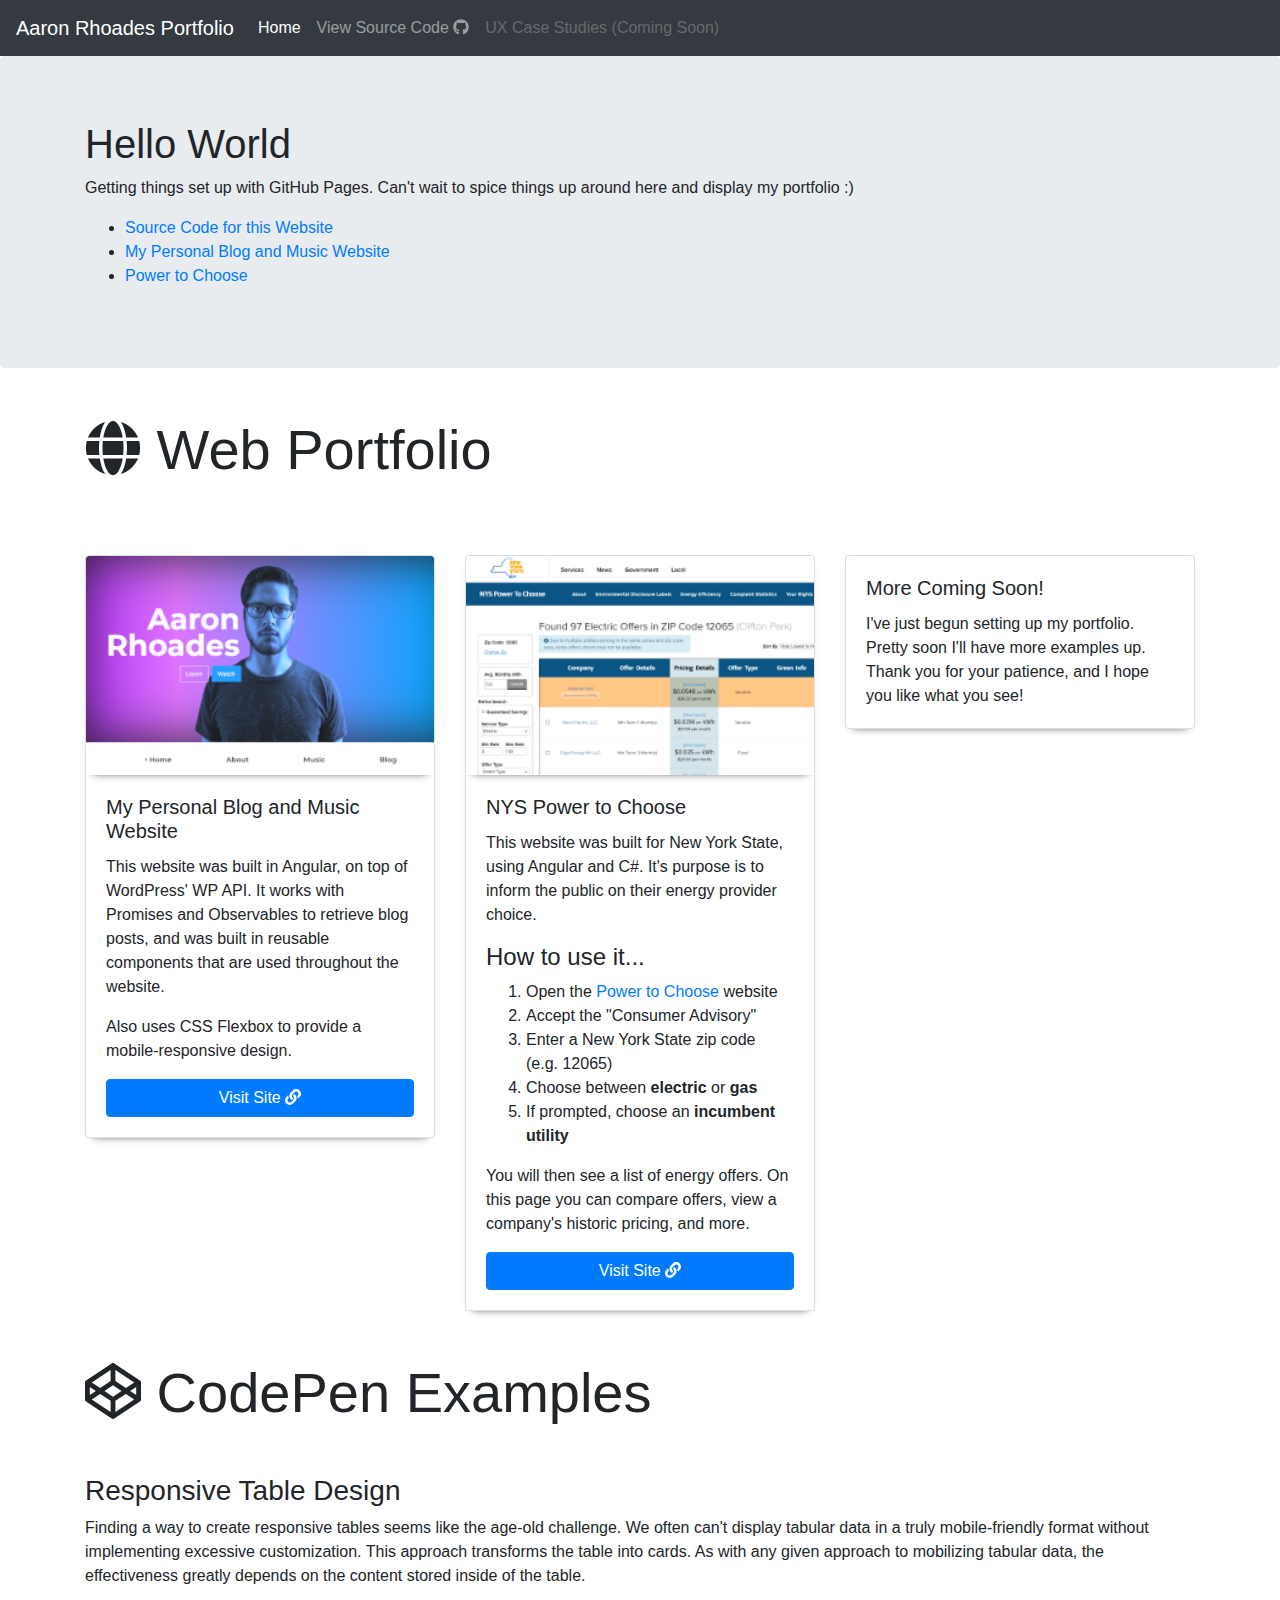
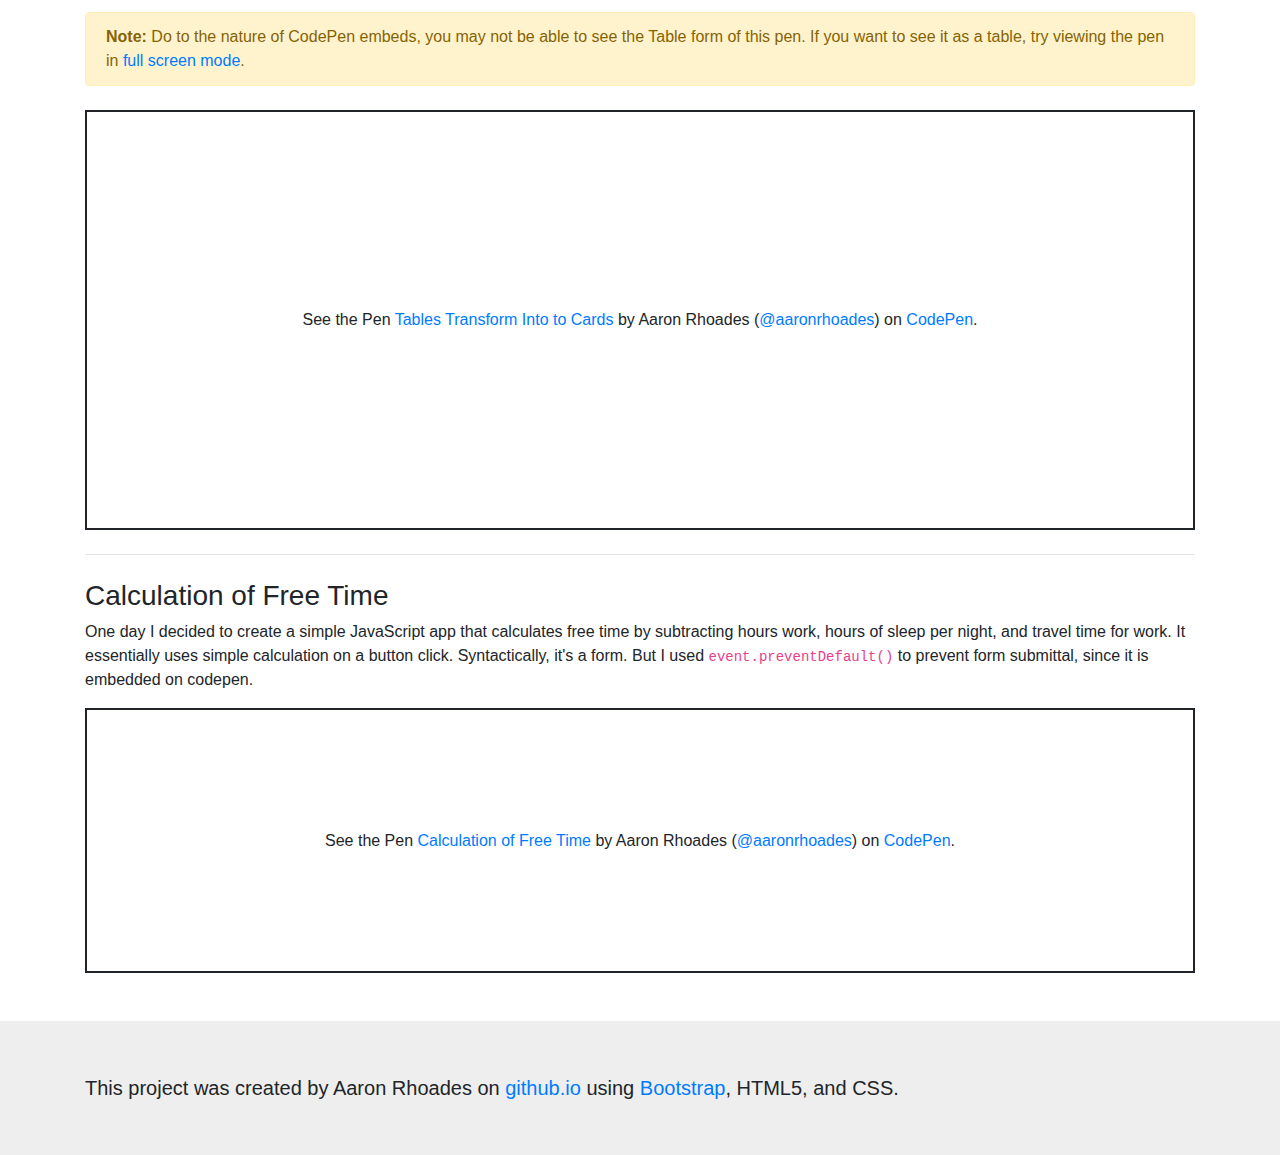
==== index.html @ 142b7dfa "fixed <section> closing tag, added mt-4 and box-shadow to cards for mobile layout clarity between se" ====
<!DOCTYPE html>
<html>
<head>
  <!--The responsive viewport metatag-->
  <meta name="viewport" content="width=device-width, initial-scale=1.0">
  <!--start bootstrap-->
  <link href="https://stackpath.bootstrapcdn.com/bootstrap/4.3.1/css/bootstrap.min.css" rel="stylesheet" integrity="sha384-ggOyR0iXCbMQv3Xipma34MD+dH/1fQ784/j6cY/iJTQUOhcWr7x9JvoRxT2MZw1T" crossorigin="anonymous">
  <script src="https://code.jquery.com/jquery-3.3.1.slim.min.js" integrity="sha384-q8i/X+965DzO0rT7abK41JStQIAqVgRVzpbzo5smXKp4YfRvH+8abtTE1Pi6jizo" crossorigin="anonymous"></script>
  <script src="https://cdnjs.cloudflare.com/ajax/libs/popper.js/1.14.7/umd/popper.min.js" integrity="sha384-UO2eT0CpHqdSJQ6hJty5KVphtPhzWj9WO1clHTMGa3JDZwrnQq4sF86dIHNDz0W1" crossorigin="anonymous"></script>
  <script src="https://stackpath.bootstrapcdn.com/bootstrap/4.3.1/js/bootstrap.min.js" integrity="sha384-JjSmVgyd0p3pXB1rRibZUAYoIIy6OrQ6VrjIEaFf/nJGzIxFDsf4x0xIM+B07jRM" crossorigin="anonymous"></script>
  <!--end bootstrap-->
  <link rel="stylesheet" href="./styles.css">
  <link href="./assets/fontawesome-5.10.1/css/all.css" rel="stylesheet"> <!--load all styles -->
  <script defer src="./assets/fontawesome-5.10.1/js/all.js"></script> <!--load all styles -->

  <!-- Global site tag (gtag.js) - Google Analytics -->
  <script async src="https://www.googletagmanager.com/gtag/js?id=UA-39406508-4"></script>
  <script>
    window.dataLayer = window.dataLayer || [];
    function gtag(){dataLayer.push(arguments);}
    gtag('js', new Date());

    gtag('config', 'UA-39406508-4');
  </script>
</head>
<body>
  <nav class="navbar navbar-expand-lg navbar-dark bg-dark">
    <a class="navbar-brand" href="#">Aaron Rhoades Portfolio</a>
    <button class="navbar-toggler" type="button" data-toggle="collapse" data-target="#navbarNav" aria-controls="navbarNav" aria-expanded="false" aria-label="Toggle navigation">
      <span class="navbar-toggler-icon"></span>
    </button>
    <div class="collapse navbar-collapse" id="navbarNav">
      <ul class="navbar-nav">
        <li class="nav-item active">
          <a class="nav-link" href="#">Home <span class="sr-only">(current)</span></a>
        </li>
        <li class="nav-item">
          <a class="nav-link" href="https://github.com/aaronrhoades/aaronrhoades.github.io">View Source Code <i class="fab fa-github"></i></a>
        </li>
        <li class="nav-item">
          <a class="nav-link disabled" href="#">UX Case Studies (Coming Soon)</a>
        </li>
      </ul>
    </div>
  </nav>
  <div class="jumbotron">
    <div class="container">
    <h1>Hello World</h1>
    <p>Getting things set up with GitHub Pages. Can't wait to spice things up around here and display my portfolio :)</p>
    <ul>
      <li><a href="https://github.com/aaronrhoades/aaronrhoades.github.io">Source Code for this Website</a></li>
      <li><a href="https://www.aaronrhoades.com/">My Personal Blog and Music Website</a></li>
      <li><a href="http://documents.dps.ny.gov/PTC/home">Power to Choose</a></li>
    </ul>
    </div>
  </div>
  <section class="container web-portfolio">
    <h2 class="display-4 my-5"><i class="fas fa-globe"></i> Web Portfolio</h2>
  <div class="row">
    <div class="col-md">
      <div class="card mt-4">
      <img class="card-img-top" src="./img/aaronrhoades.com.png" alt="aaronrhoades.com">
      <div class="card-body">
        <h5 class="card-title">My Personal Blog and Music Website</h5>
        <p class="card-text">This website was built in Angular, on top of WordPress' WP API. It works with Promises and Observables to retrieve blog posts, and was built in reusable components that are used throughout the website.</p>
        <p>Also uses CSS Flexbox to provide a mobile-responsive design.</p>
        <a href="https://www.aaronrhoades.com/" class="btn btn-primary d-block">Visit Site <i class="fas fa-link"></i></a>
      </div>
      </div>
    </div>
    <div class="col-md">
      <div class="card mt-4">
      <img class="card-img-top" src="./img/powertochoose.png" alt="Card image cap">
      <div class="card-body">
        <h5 class="card-title">NYS Power to Choose</h5>
        <p class="card-text">This website was built for New York State, using Angular and C#. It's purpose is to inform the public on their energy provider choice.</p>
        <h4>How to use it...</h4>
        <ol>
          <li>Open the <a href="http://documents.dps.ny.gov/PTC/home">Power to Choose</a> website</li>
          <li>Accept the "Consumer Advisory"</li>
          <li>Enter a New York State zip code (e.g.&nbsp;12065)</li>
          <li>Choose between <b>electric</b> or <b>gas</b></li>
          <li>If prompted, choose an <b>incumbent utility</b></li>
        </ol>
        <p>You will then see a list of energy offers. On this page you can compare offers, view a company's historic pricing, and more.</p>
        <a href="http://documents.dps.ny.gov/PTC/home" class="btn btn-primary d-block">Visit Site <i class="fas fa-link"></i></a>
      </div>
      </div>
    </div>
    <div class="col-md">
      <div class="card mt-4">
      <!-- <img class="card-img-top" src="..." alt="Card image cap"> -->
      <div class="card-body">
        <h5 class="card-title">More Coming Soon!</h5>
        <p class="card-text">I've just begun setting up my portfolio. Pretty soon I'll have more examples up. Thank you for your patience, and I hope you like what you see!</p>
        <!-- <a href="#" class="btn btn-primary">Go somewhere</a> -->
      </div>
      </div>
    </div>
  </div>
  </section>
  <div class="container codepen-portfolio">
    <h2 class="display-4 my-5"><i class="fab fa-codepen"></i> CodePen Examples</h2>

    <h3>Responsive Table Design</h3>
    <p>Finding a way to create responsive tables seems like the age-old challenge. We often can't display tabular data in a truly mobile-friendly format without implementing excessive customization. This approach transforms the table into cards. As with any given approach to mobilizing tabular data, the effectiveness greatly depends on the content stored inside of the table.</p>
    <div class="alert alert-warning my-4">
      <b>Note:</b> Do to the nature of CodePen embeds, you may not be able to see the Table form of this pen. If you want to see it as a table, try viewing the pen in <a href="https://codepen.io/aaronrhoades/full/bLBRQX">full screen mode</a>.
    </div>
    <!--Responsive Tables-->
    <p class="codepen" data-height="420" data-theme-id="0" data-default-tab="css,result" data-user="aaronrhoades" data-slug-hash="bLBRQX" style="height: 420px; box-sizing: border-box; display: flex; align-items: center; justify-content: center; border: 2px solid; margin: 1em 0; padding: 1em;" data-pen-title="Tables Transform Into to Cards">
    <span>See the Pen <a href="https://codepen.io/aaronrhoades/pen/bLBRQX/">
    Tables Transform Into to Cards</a> by Aaron Rhoades (<a href="https://codepen.io/aaronrhoades">@aaronrhoades</a>)
    on <a href="https://codepen.io">CodePen</a>.</span>
    </p>
    <script async src="https://static.codepen.io/assets/embed/ei.js"></script>
    <hr class="my-4">
    <h3>Calculation of Free Time</h3>
    <p>One day I decided to create a simple JavaScript app that calculates free time by subtracting hours work, hours of sleep per night, and travel time for work. It essentially uses simple calculation on a button click. Syntactically, it's a form. But I used <code>event.preventDefault()</code> to prevent form submittal, since it is embedded on codepen. </p>
    <p class="codepen" data-height="420" data-theme-id="0" data-default-tab="html,result" data-user="aaronrhoades" data-slug-hash="QXPOmm" style="height: 265px; box-sizing: border-box; display: flex; align-items: center; justify-content: center; border: 2px solid; margin: 1em 0; padding: 1em;" data-pen-title="Calculation of Free Time">
      <span>See the Pen <a href="https://codepen.io/aaronrhoades/pen/QXPOmm/">
      Calculation of Free Time</a> by Aaron Rhoades (<a href="https://codepen.io/aaronrhoades">@aaronrhoades</a>)
      on <a href="https://codepen.io">CodePen</a>.</span>
    </p>
<script async src="https://static.codepen.io/assets/embed/ei.js"></script>
  </div>
  <footer class="py-5 mt-5 site-footer">
    <div class="container">
      <p class="lead my-1">This project was created by Aaron Rhoades on <a href="https://pages.github.com/">github.io</a> using <a href="https://getbootstrap.com/">Bootstrap</a>, HTML5, and CSS.</p>
    </div>
  </footer>
</body>
</html>
---- styles.css ----
/*start bootstrap adjustments*/
.card-img-top {
    box-shadow: 0 4px 9px -7px #000;
}
.card {
  overflow: hidden;
}
/*end bootstrap adjustments*/
.container.web-portfolio .card {
  box-shadow: 0 5px 9px -8px #000;
}

.site-footer {
  background-color: #eee;
}
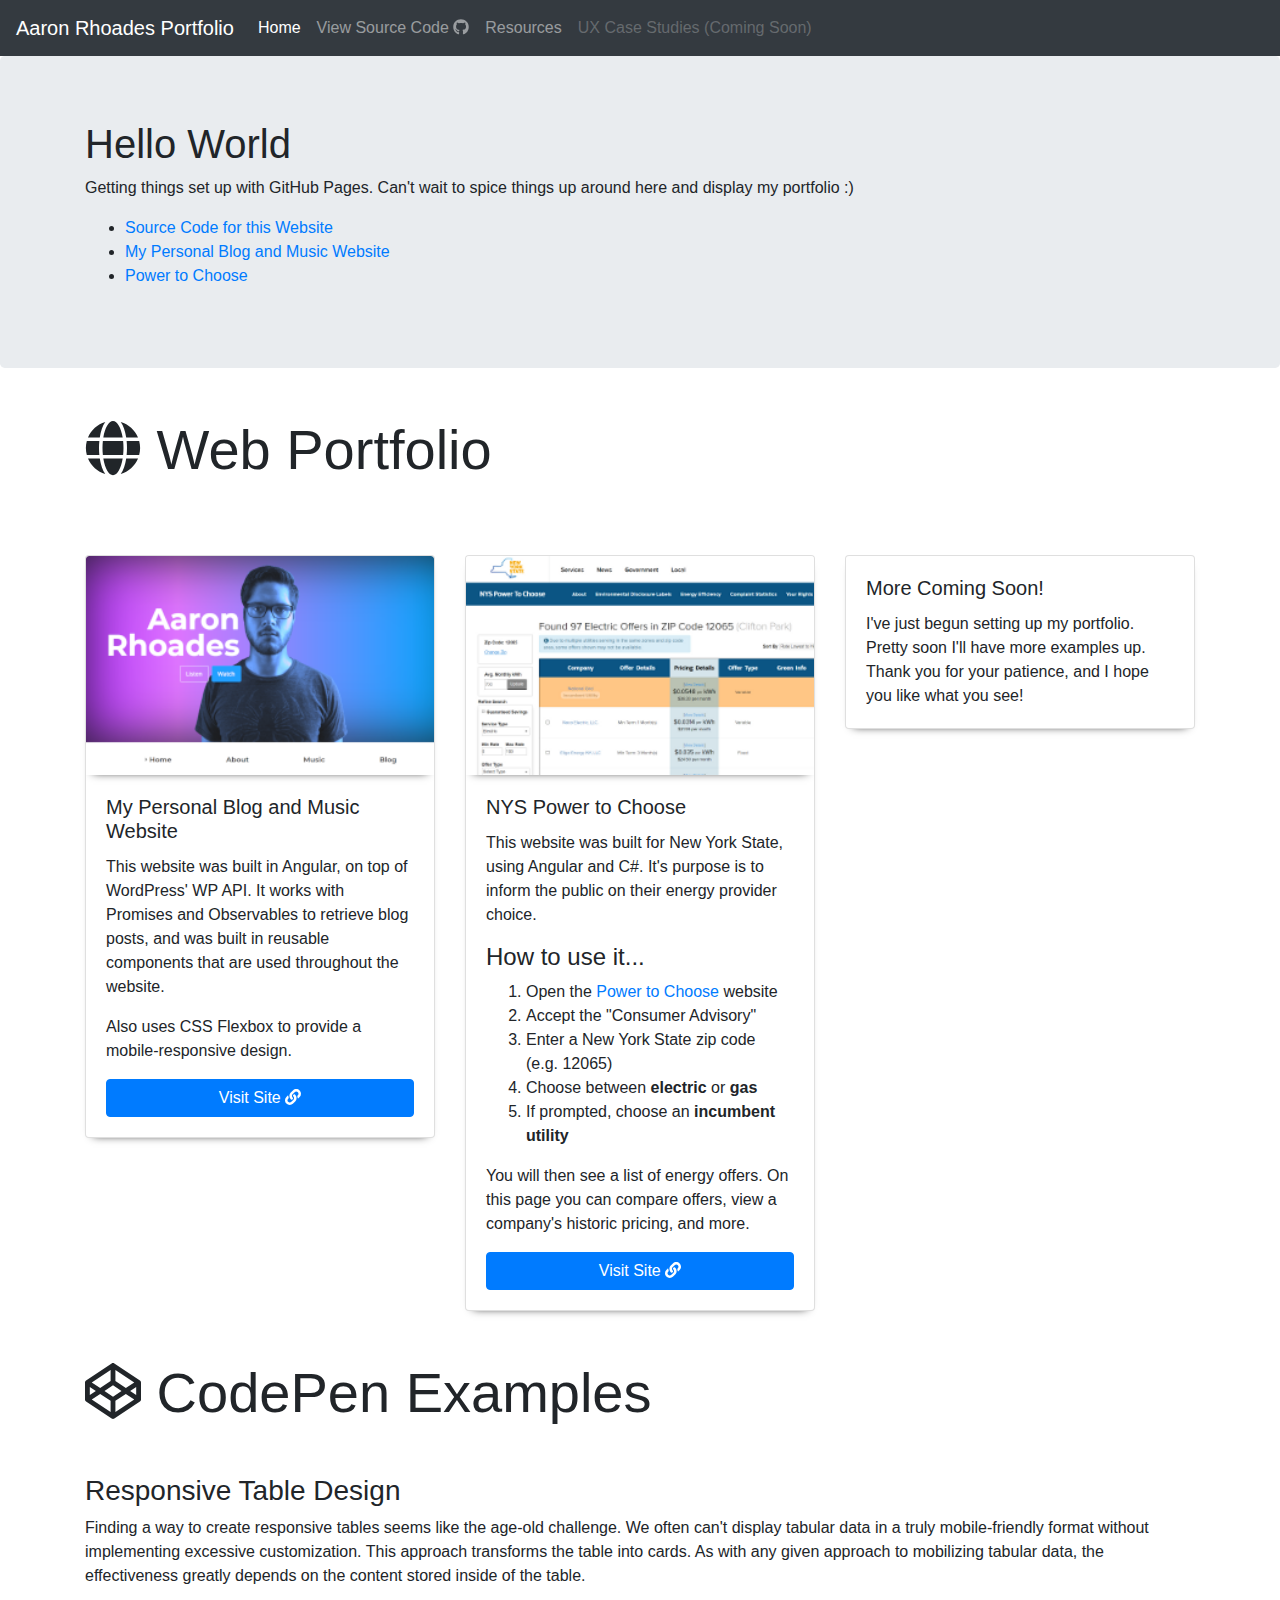
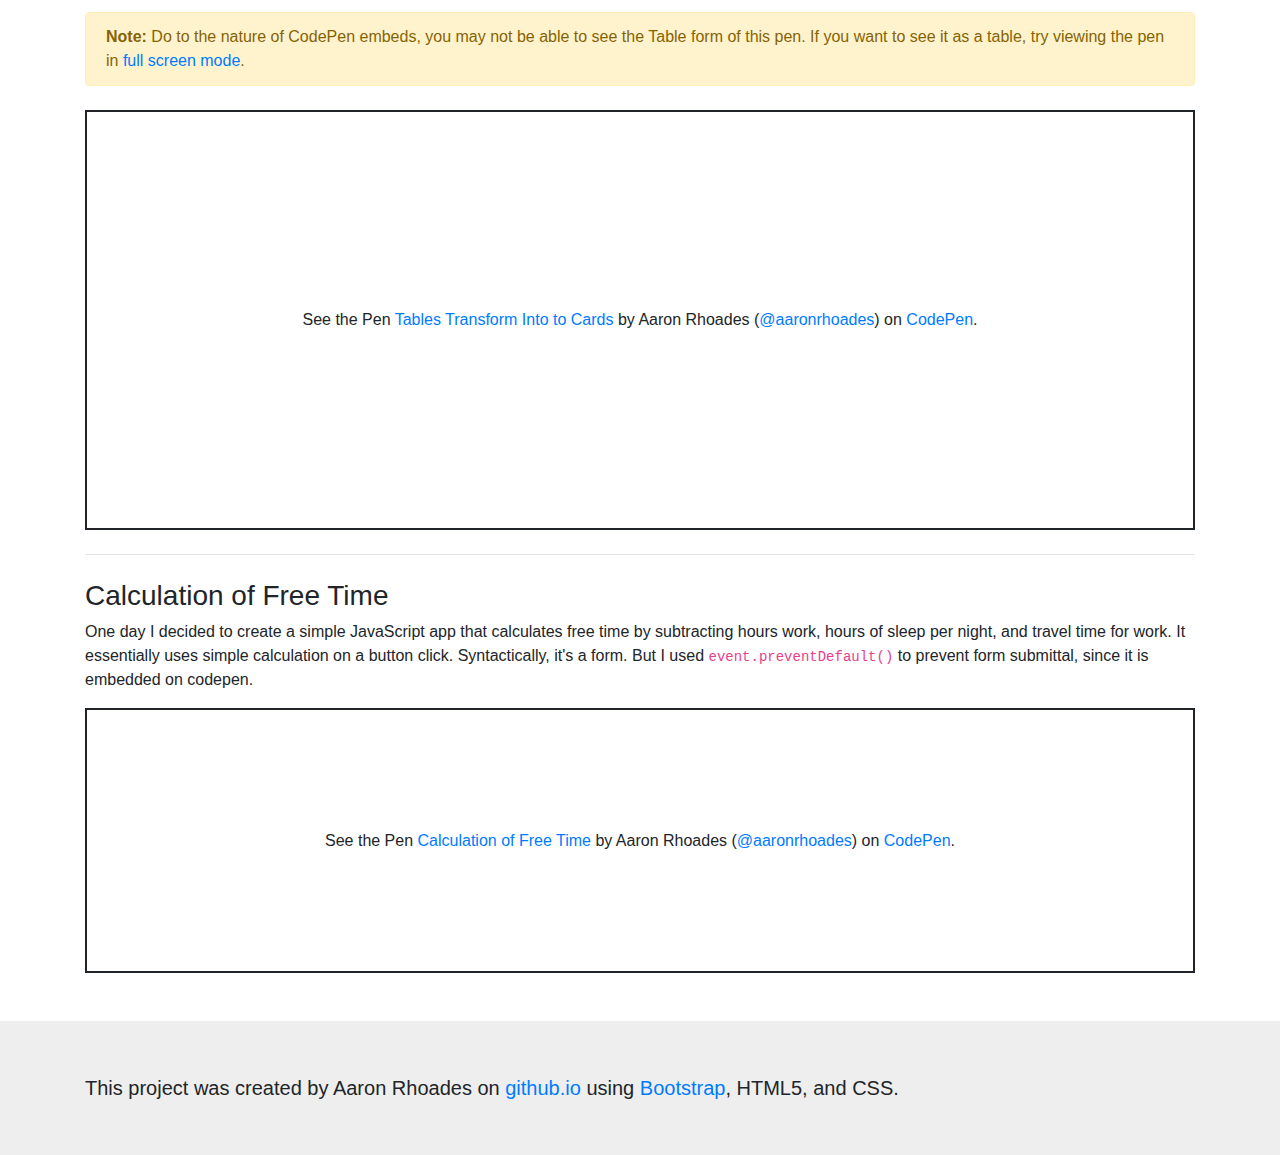
==== commit b3d1883c: "Added Resources page" ====
--- a/index.html
+++ b/index.html
@@ -36,6 +36,9 @@
         </li>
         <li class="nav-item">
           <a class="nav-link" href="https://github.com/aaronrhoades/aaronrhoades.github.io">View Source Code <i class="fab fa-github"></i></a>
+        </li>
+        <li class="nav-item">
+          <a class="nav-link" href="./guides/resources.html">Resources</a>
         </li>
         <li class="nav-item">
           <a class="nav-link disabled" href="#">UX Case Studies (Coming Soon)</a>
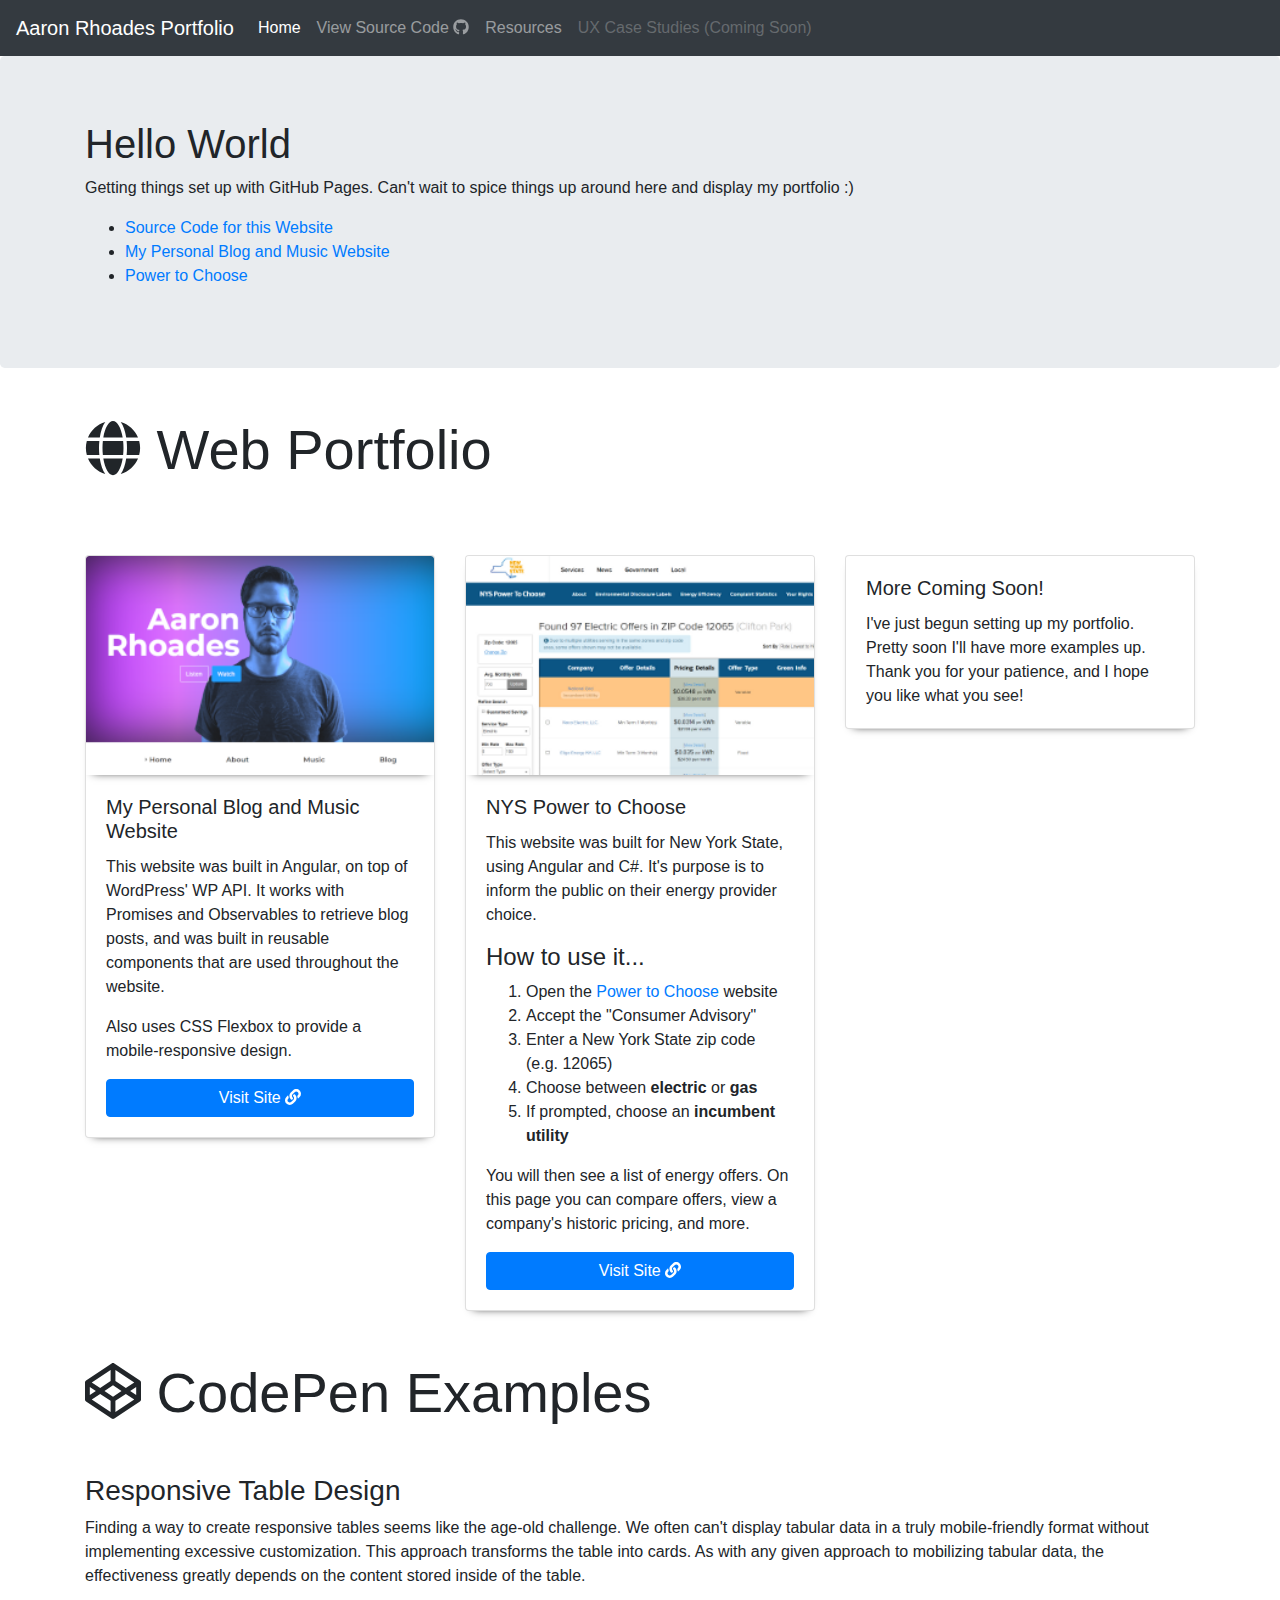
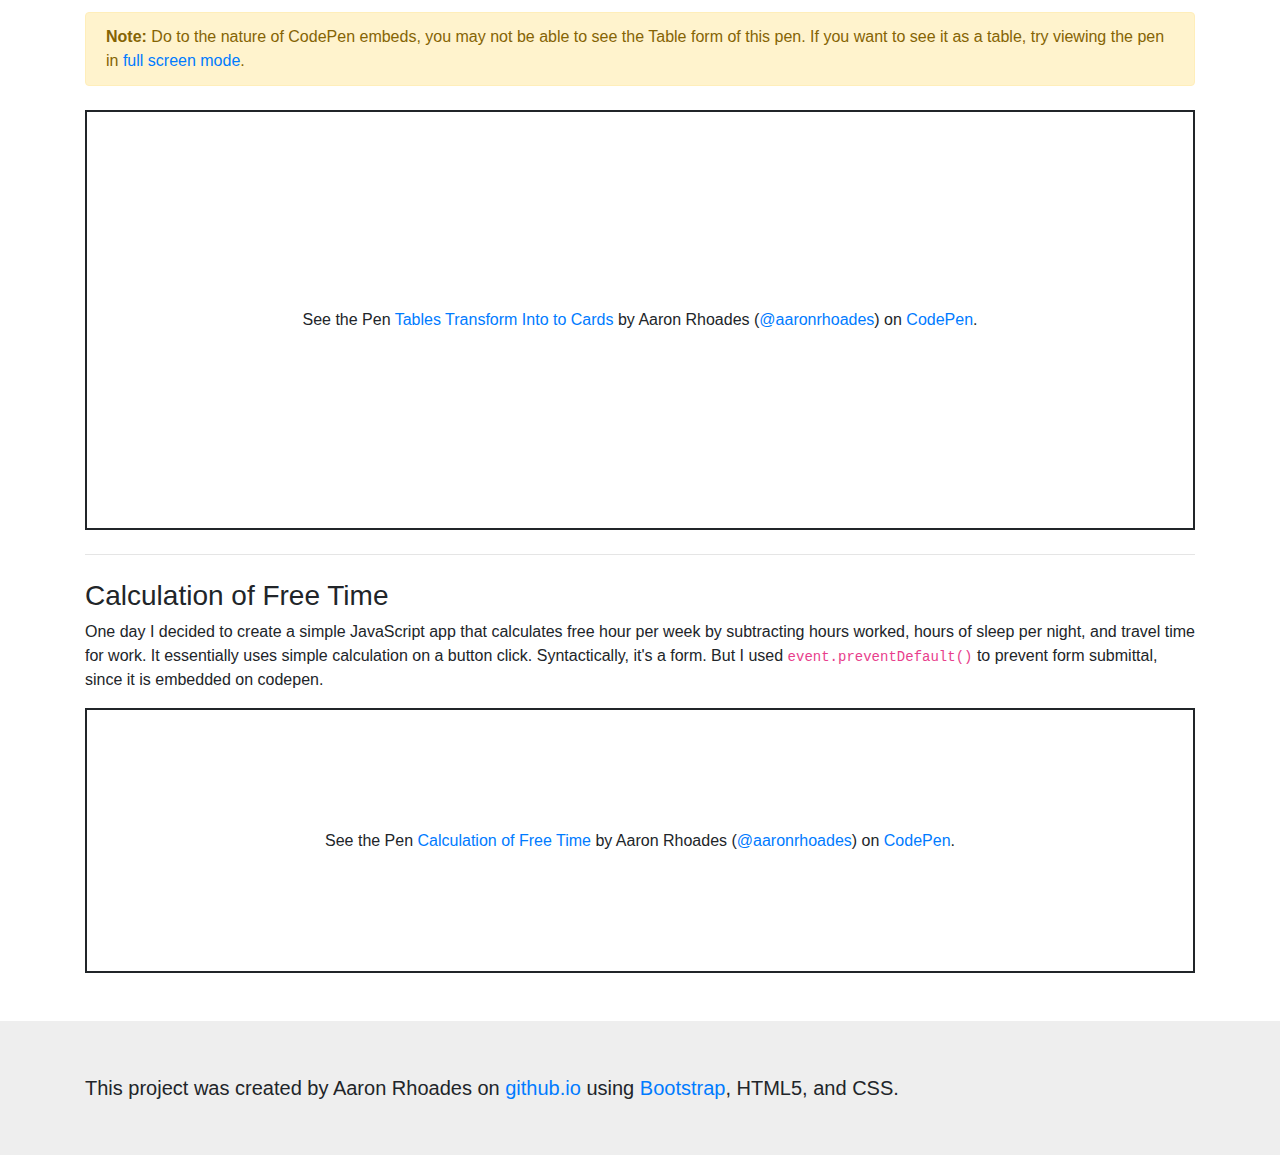
==== commit 961def84: "Grammar improvements." ====
--- a/index.html
+++ b/index.html
@@ -119,7 +119,7 @@
     <script async src="https://static.codepen.io/assets/embed/ei.js"></script>
     <hr class="my-4">
     <h3>Calculation of Free Time</h3>
-    <p>One day I decided to create a simple JavaScript app that calculates free time by subtracting hours work, hours of sleep per night, and travel time for work. It essentially uses simple calculation on a button click. Syntactically, it's a form. But I used <code>event.preventDefault()</code> to prevent form submittal, since it is embedded on codepen. </p>
+    <p>One day I decided to create a simple JavaScript app that calculates free hour per week by subtracting hours worked, hours of sleep per night, and travel time for work. It essentially uses simple calculation on a button click. Syntactically, it's a form. But I used <code>event.preventDefault()</code> to prevent form submittal, since it is embedded on codepen. </p>
     <p class="codepen" data-height="420" data-theme-id="0" data-default-tab="html,result" data-user="aaronrhoades" data-slug-hash="QXPOmm" style="height: 265px; box-sizing: border-box; display: flex; align-items: center; justify-content: center; border: 2px solid; margin: 1em 0; padding: 1em;" data-pen-title="Calculation of Free Time">
       <span>See the Pen <a href="https://codepen.io/aaronrhoades/pen/QXPOmm/">
       Calculation of Free Time</a> by Aaron Rhoades (<a href="https://codepen.io/aaronrhoades">@aaronrhoades</a>)
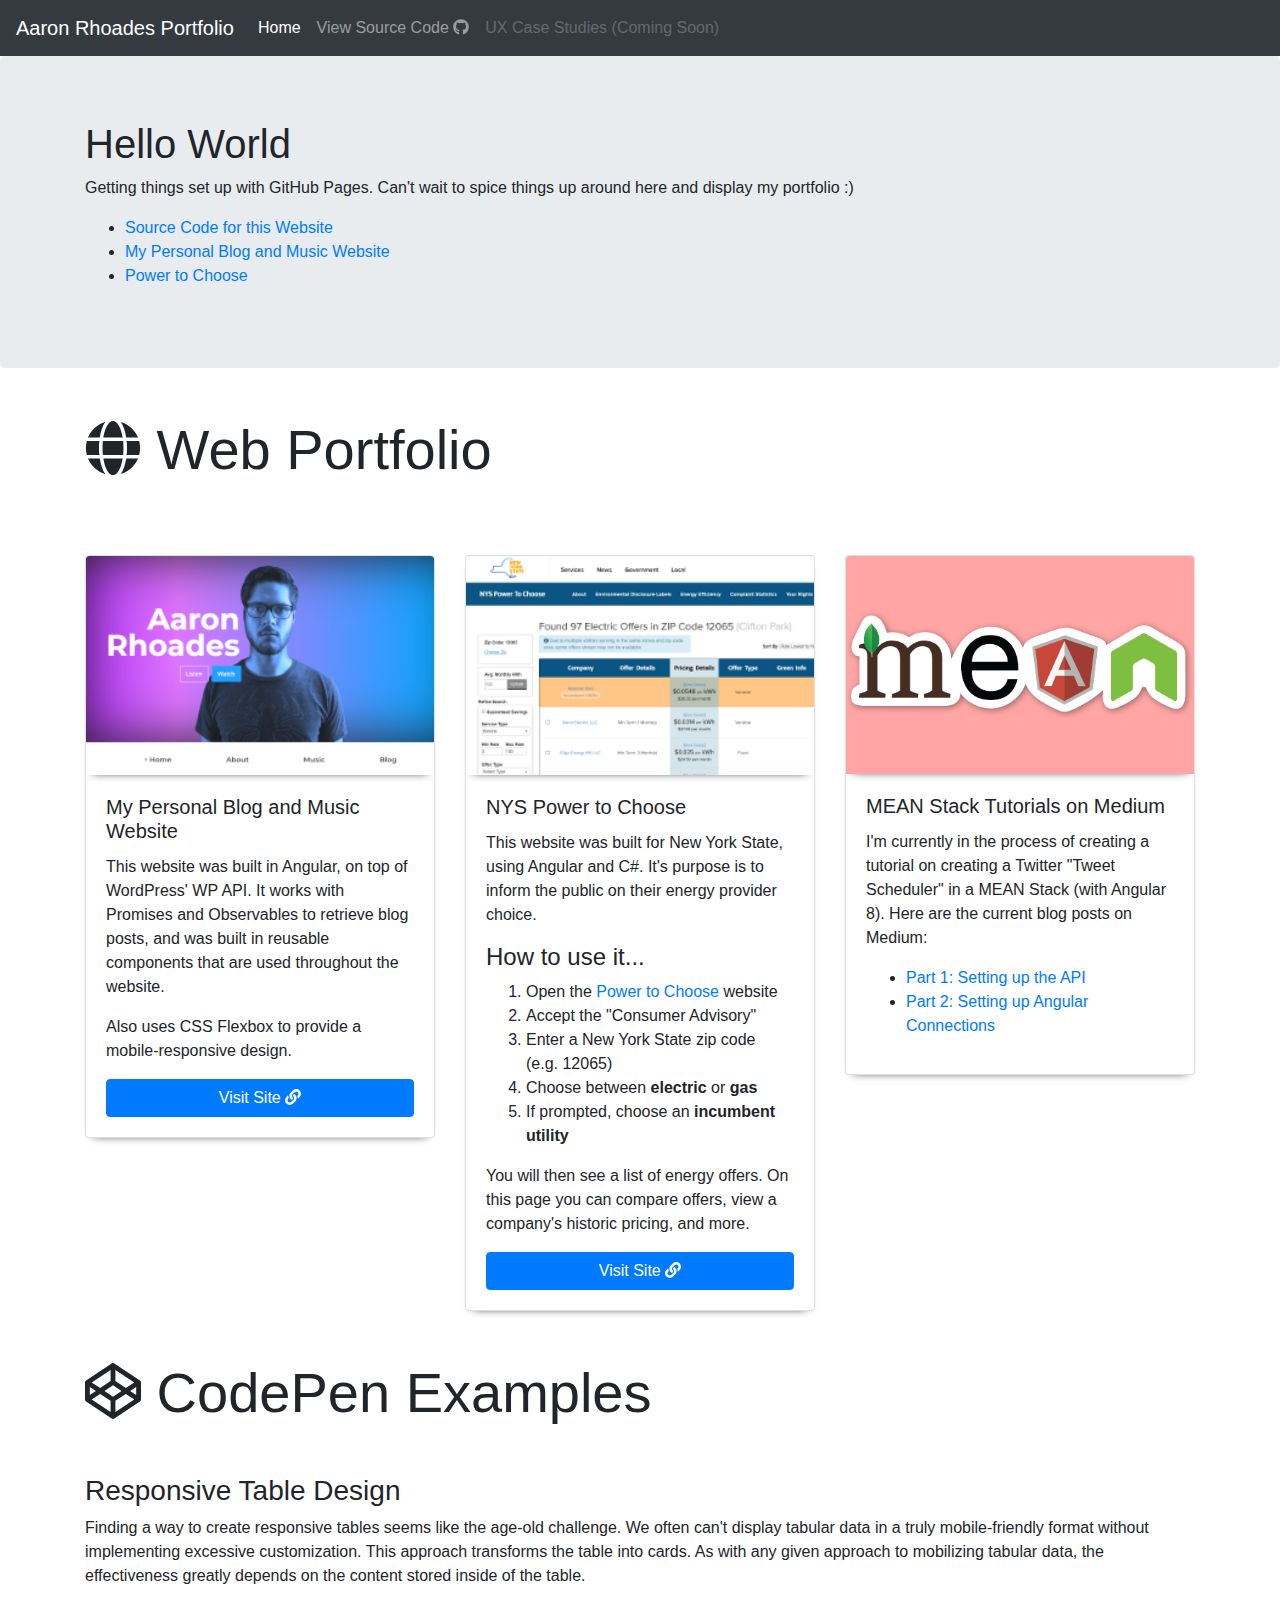
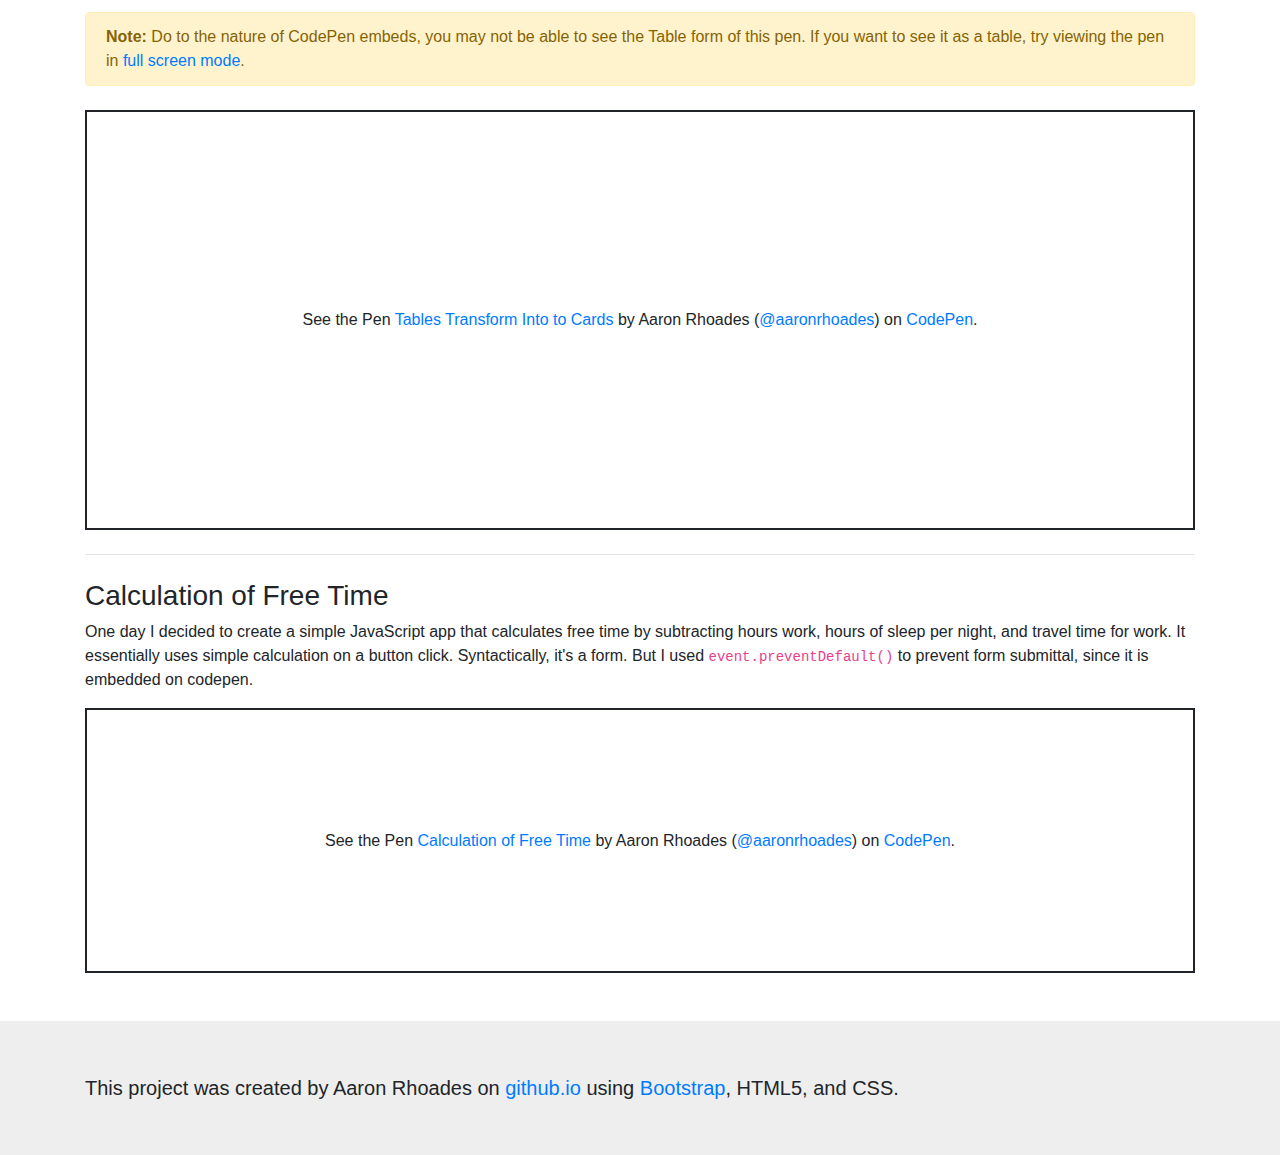
==== commit b14e6f85: "Added MEAN Stack Tutorials. moved styles to css folder. Added MEAN Stack Image for tutorials." ====
--- a/index.html
+++ b/index.html
@@ -9,7 +9,7 @@
   <script src="https://cdnjs.cloudflare.com/ajax/libs/popper.js/1.14.7/umd/popper.min.js" integrity="sha384-UO2eT0CpHqdSJQ6hJty5KVphtPhzWj9WO1clHTMGa3JDZwrnQq4sF86dIHNDz0W1" crossorigin="anonymous"></script>
   <script src="https://stackpath.bootstrapcdn.com/bootstrap/4.3.1/js/bootstrap.min.js" integrity="sha384-JjSmVgyd0p3pXB1rRibZUAYoIIy6OrQ6VrjIEaFf/nJGzIxFDsf4x0xIM+B07jRM" crossorigin="anonymous"></script>
   <!--end bootstrap-->
-  <link rel="stylesheet" href="./styles.css">
+  <link rel="stylesheet" href="./css/styles.css">
   <link href="./assets/fontawesome-5.10.1/css/all.css" rel="stylesheet"> <!--load all styles -->
   <script defer src="./assets/fontawesome-5.10.1/js/all.js"></script> <!--load all styles -->
 
@@ -36,9 +36,6 @@
         </li>
         <li class="nav-item">
           <a class="nav-link" href="https://github.com/aaronrhoades/aaronrhoades.github.io">View Source Code <i class="fab fa-github"></i></a>
-        </li>
-        <li class="nav-item">
-          <a class="nav-link" href="./guides/resources.html">Resources</a>
         </li>
         <li class="nav-item">
           <a class="nav-link disabled" href="#">UX Case Studies (Coming Soon)</a>
@@ -73,7 +70,7 @@
     </div>
     <div class="col-md">
       <div class="card mt-4">
-      <img class="card-img-top" src="./img/powertochoose.png" alt="Card image cap">
+      <img class="card-img-top" src="./img/powertochoose.png" alt="New York State Power to Choose Application">
       <div class="card-body">
         <h5 class="card-title">NYS Power to Choose</h5>
         <p class="card-text">This website was built for New York State, using Angular and C#. It's purpose is to inform the public on their energy provider choice.</p>
@@ -92,10 +89,15 @@
     </div>
     <div class="col-md">
       <div class="card mt-4">
-      <!-- <img class="card-img-top" src="..." alt="Card image cap"> -->
+      <img class="card-img-top" src="./img/MEAN-stack.png" style="padding: 53.5px 0; background: #ffa5a5;" alt="Card image cap">
       <div class="card-body">
-        <h5 class="card-title">More Coming Soon!</h5>
-        <p class="card-text">I've just begun setting up my portfolio. Pretty soon I'll have more examples up. Thank you for your patience, and I hope you like what you see!</p>
+        <h5 class="card-title">MEAN Stack Tutorials on Medium</h5>
+        <p class="card-text">I'm currently in the process of creating a tutorial on creating a Twitter "Tweet Scheduler" in a MEAN Stack (with Angular 8). Here are the current blog posts on Medium:</p>
+        <ul>
+          <li><a href="https://medium.com/@aaronrhoades91/creating-a-mean-stack-twitter-scheduler-angular-mongodb-node-js-and-express-34b37e717ceb?source=friends_link&sk=3778ff7e3b568fe56f5b75ead951f0a0">Part 1: Setting up the API</a></li>
+          <li><a href="https://medium.com/@aaronrhoades91/creating-a-mean-stack-twitter-scheduler-angular-mongodb-node-js-and-express-part-2-ded5b5d5fc05?sk=0342c521c4cb31412aa4195cc23c24e1">Part 2: Setting up Angular Connections</a></li>
+
+        </ul>
         <!-- <a href="#" class="btn btn-primary">Go somewhere</a> -->
       </div>
       </div>
@@ -119,7 +121,7 @@
     <script async src="https://static.codepen.io/assets/embed/ei.js"></script>
     <hr class="my-4">
     <h3>Calculation of Free Time</h3>
-    <p>One day I decided to create a simple JavaScript app that calculates free hour per week by subtracting hours worked, hours of sleep per night, and travel time for work. It essentially uses simple calculation on a button click. Syntactically, it's a form. But I used <code>event.preventDefault()</code> to prevent form submittal, since it is embedded on codepen. </p>
+    <p>One day I decided to create a simple JavaScript app that calculates free time by subtracting hours work, hours of sleep per night, and travel time for work. It essentially uses simple calculation on a button click. Syntactically, it's a form. But I used <code>event.preventDefault()</code> to prevent form submittal, since it is embedded on codepen. </p>
     <p class="codepen" data-height="420" data-theme-id="0" data-default-tab="html,result" data-user="aaronrhoades" data-slug-hash="QXPOmm" style="height: 265px; box-sizing: border-box; display: flex; align-items: center; justify-content: center; border: 2px solid; margin: 1em 0; padding: 1em;" data-pen-title="Calculation of Free Time">
       <span>See the Pen <a href="https://codepen.io/aaronrhoades/pen/QXPOmm/">
       Calculation of Free Time</a> by Aaron Rhoades (<a href="https://codepen.io/aaronrhoades">@aaronrhoades</a>)
--- a/css/styles.css
+++ b/css/styles.css
@@ -0,0 +1,19 @@
+/*start bootstrap adjustments*/
+.card-img-top {
+    box-shadow: 0 4px 9px -7px #000;
+}
+.card {
+  overflow: hidden;
+}
+/*end bootstrap adjustments*/
+.container.web-portfolio .card {
+  box-shadow: 0 5px 9px -8px #000;
+}
+
+.site-footer {
+  background-color: #eee;
+}
+.tcTag {
+    background: #dcdcff;
+    padding: 0 7px;
+  }
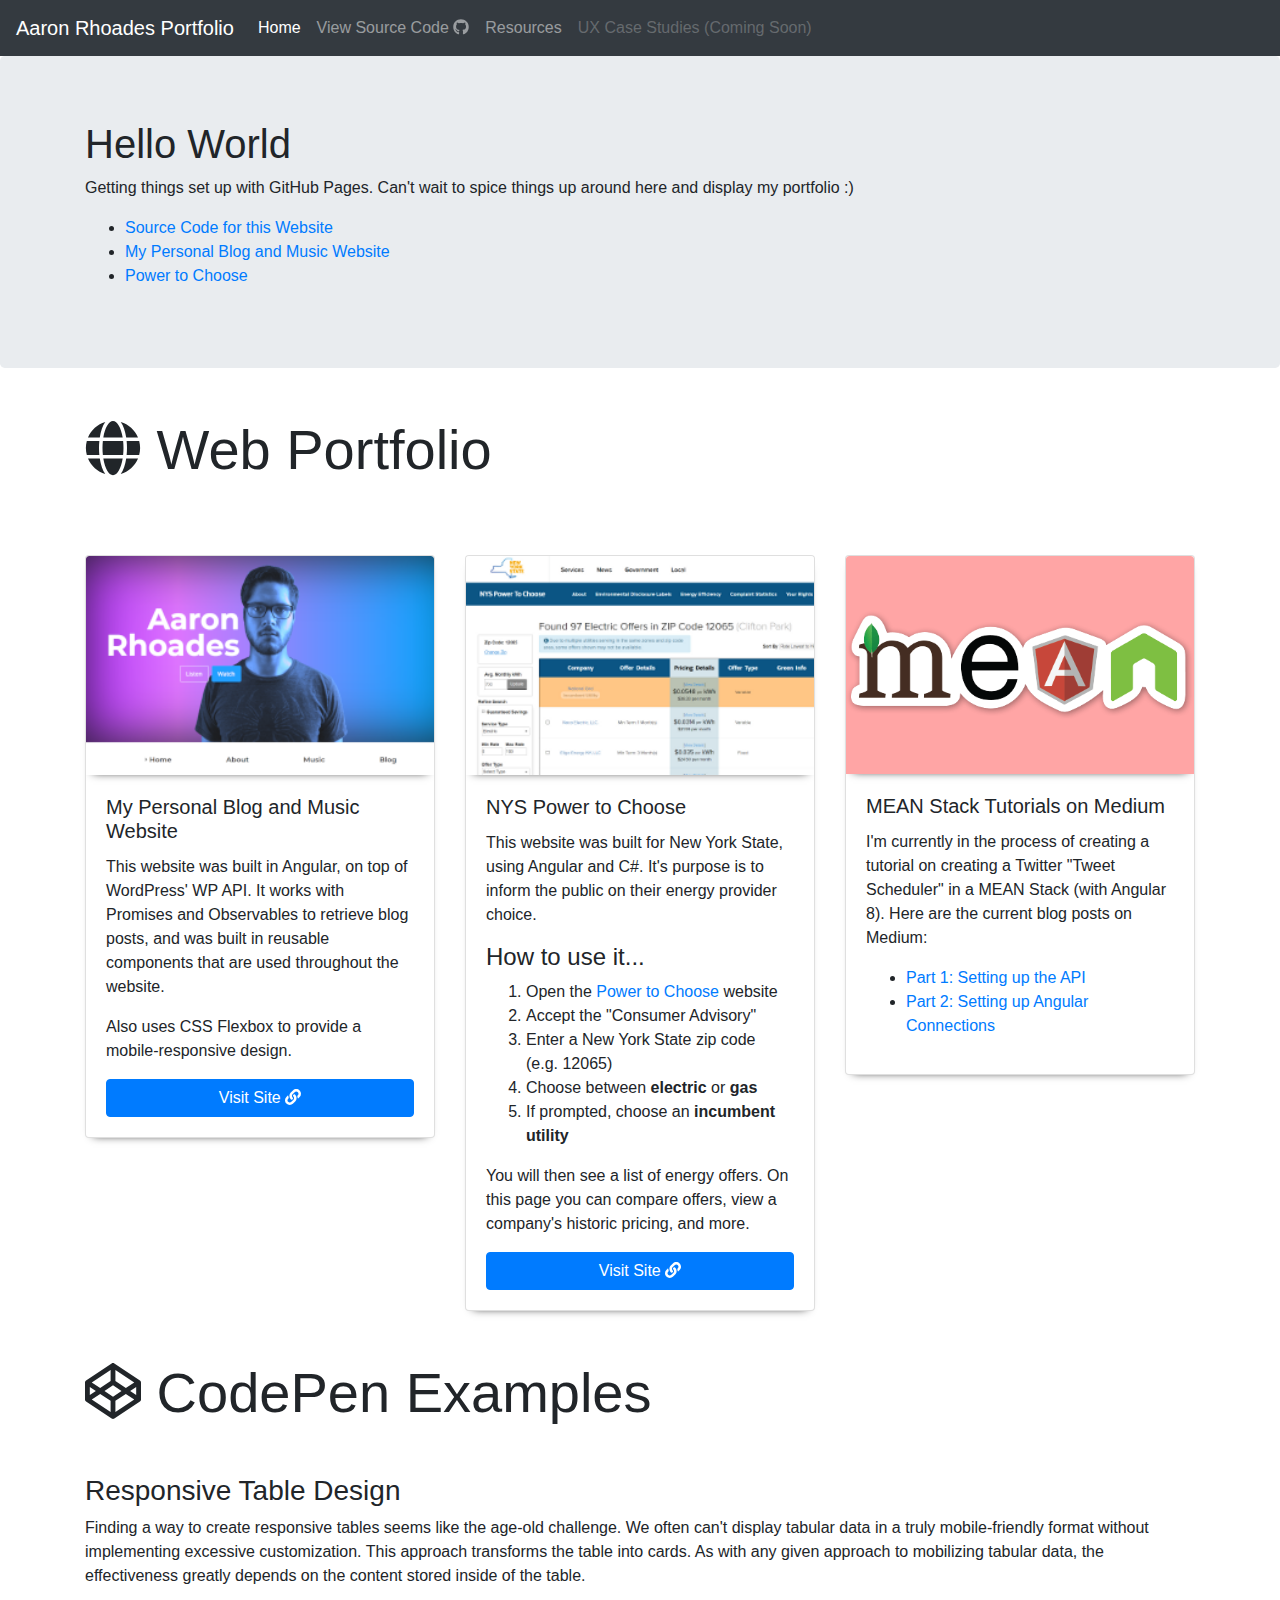
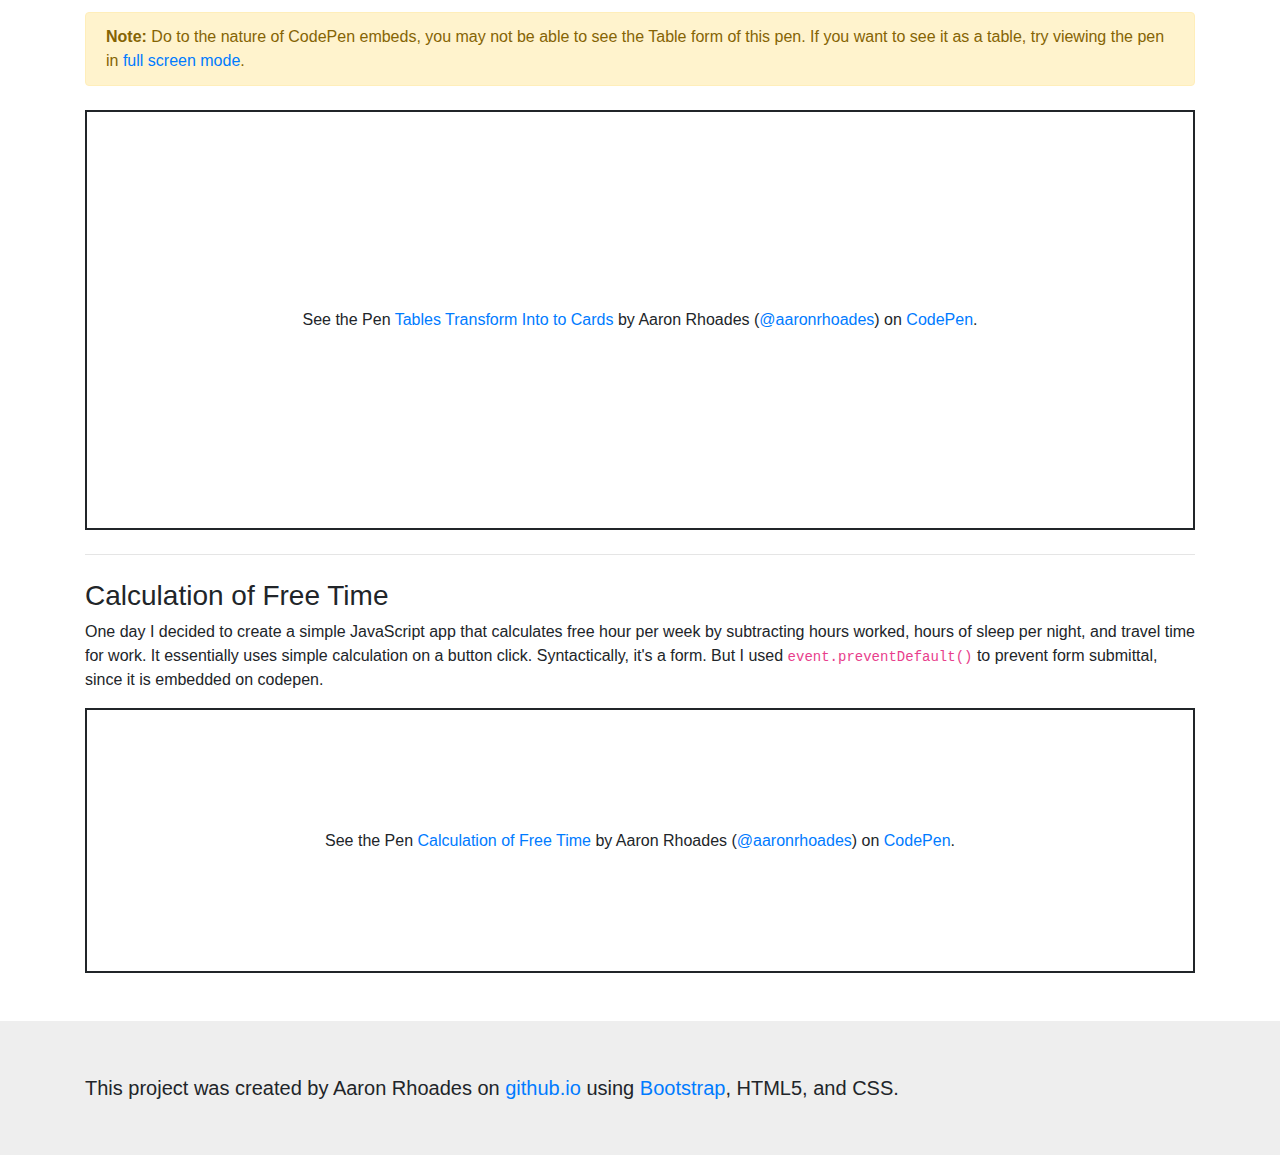
==== commit 94f1df2e: "Merge branch 'master' of https://github.com/aaronrhoades/aaronrhoades.github.io" ====
--- a/index.html
+++ b/index.html
@@ -36,6 +36,9 @@
         </li>
         <li class="nav-item">
           <a class="nav-link" href="https://github.com/aaronrhoades/aaronrhoades.github.io">View Source Code <i class="fab fa-github"></i></a>
+        </li>
+        <li class="nav-item">
+          <a class="nav-link" href="./guides/resources.html">Resources</a>
         </li>
         <li class="nav-item">
           <a class="nav-link disabled" href="#">UX Case Studies (Coming Soon)</a>
@@ -121,7 +124,7 @@
     <script async src="https://static.codepen.io/assets/embed/ei.js"></script>
     <hr class="my-4">
     <h3>Calculation of Free Time</h3>
-    <p>One day I decided to create a simple JavaScript app that calculates free time by subtracting hours work, hours of sleep per night, and travel time for work. It essentially uses simple calculation on a button click. Syntactically, it's a form. But I used <code>event.preventDefault()</code> to prevent form submittal, since it is embedded on codepen. </p>
+    <p>One day I decided to create a simple JavaScript app that calculates free hour per week by subtracting hours worked, hours of sleep per night, and travel time for work. It essentially uses simple calculation on a button click. Syntactically, it's a form. But I used <code>event.preventDefault()</code> to prevent form submittal, since it is embedded on codepen. </p>
     <p class="codepen" data-height="420" data-theme-id="0" data-default-tab="html,result" data-user="aaronrhoades" data-slug-hash="QXPOmm" style="height: 265px; box-sizing: border-box; display: flex; align-items: center; justify-content: center; border: 2px solid; margin: 1em 0; padding: 1em;" data-pen-title="Calculation of Free Time">
       <span>See the Pen <a href="https://codepen.io/aaronrhoades/pen/QXPOmm/">
       Calculation of Free Time</a> by Aaron Rhoades (<a href="https://codepen.io/aaronrhoades">@aaronrhoades</a>)
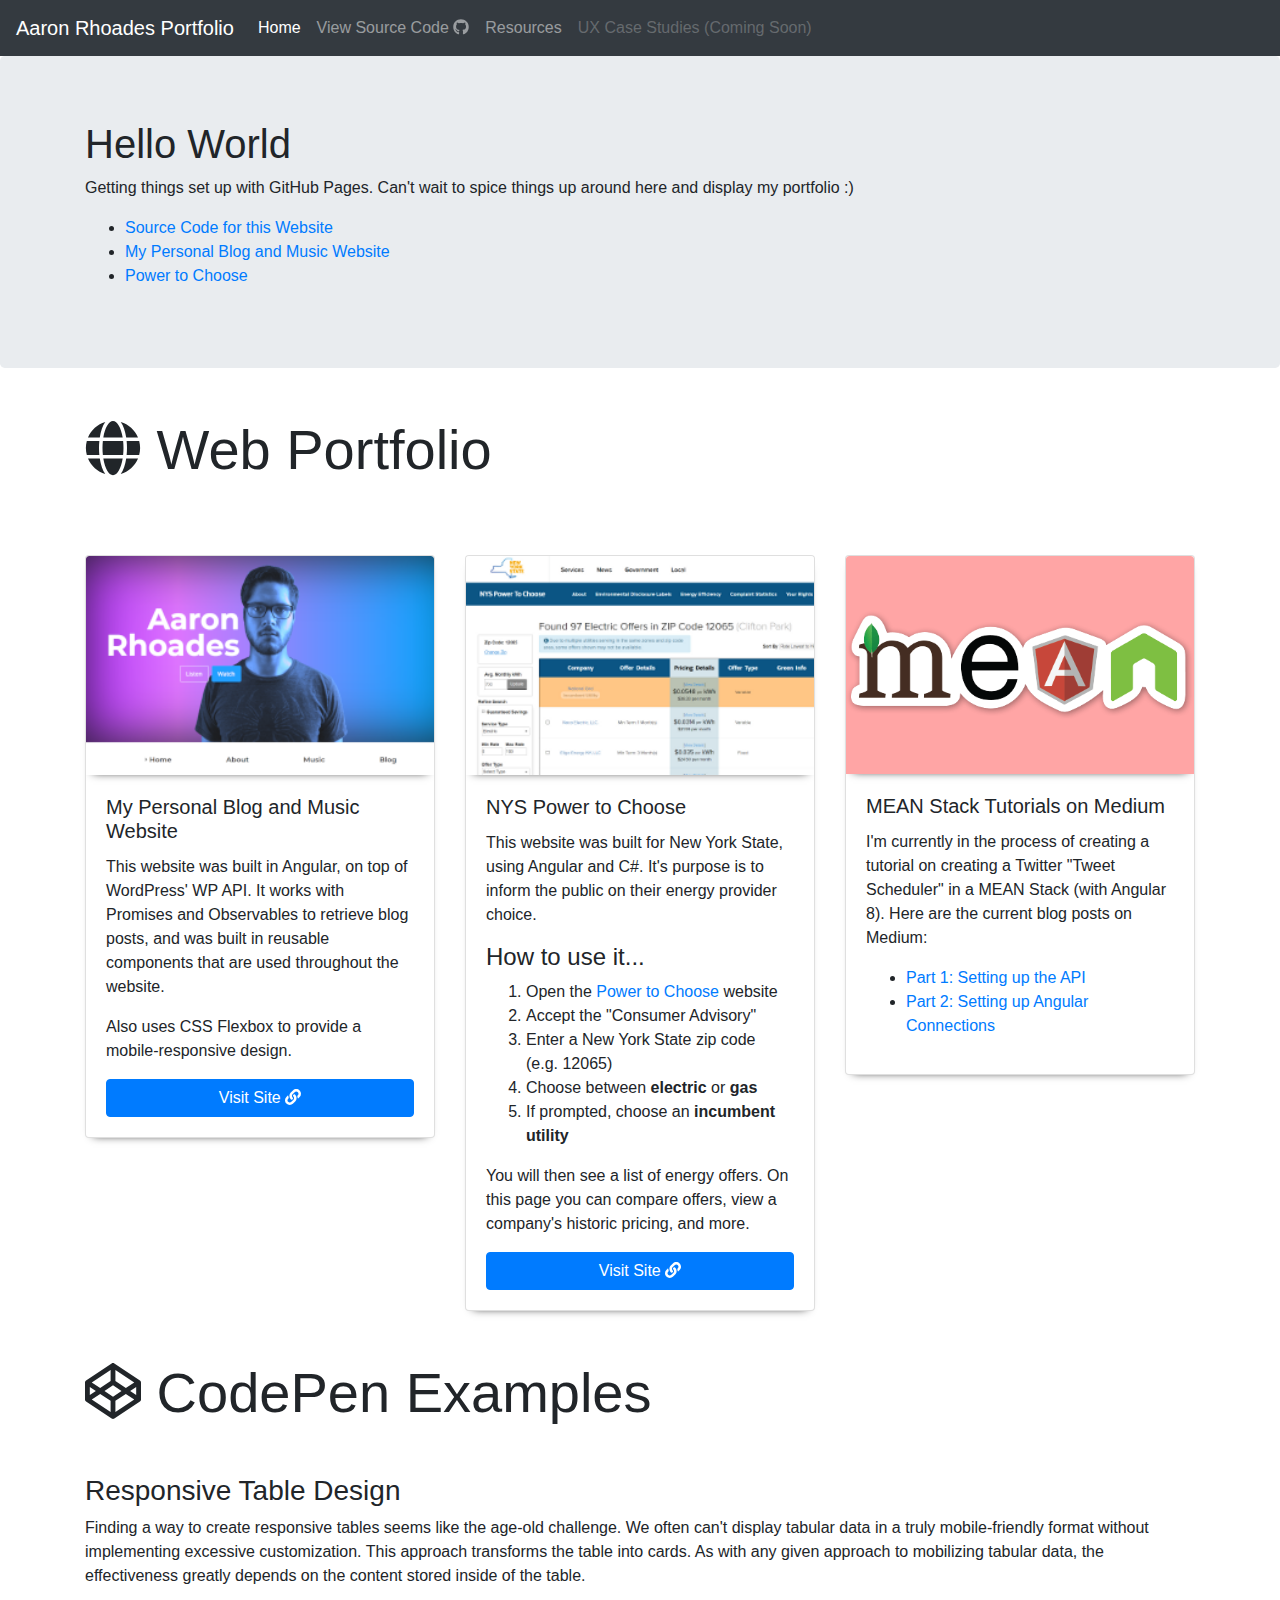
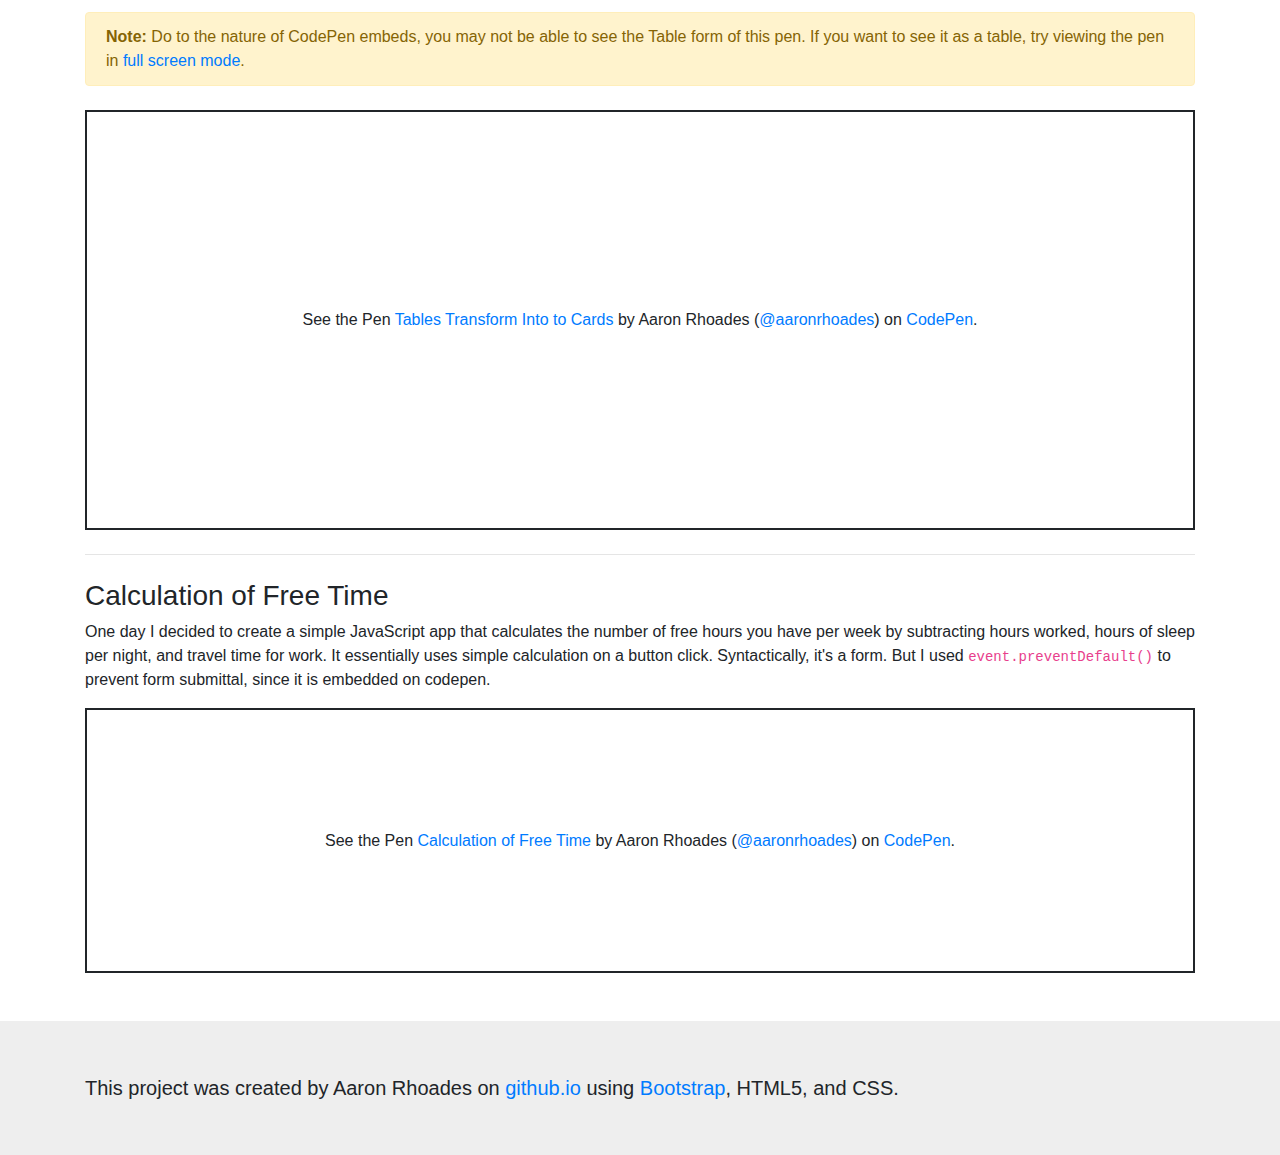
==== commit 16cec70b: "grammer" ====
--- a/index.html
+++ b/index.html
@@ -124,7 +124,7 @@
     <script async src="https://static.codepen.io/assets/embed/ei.js"></script>
     <hr class="my-4">
     <h3>Calculation of Free Time</h3>
-    <p>One day I decided to create a simple JavaScript app that calculates free hour per week by subtracting hours worked, hours of sleep per night, and travel time for work. It essentially uses simple calculation on a button click. Syntactically, it's a form. But I used <code>event.preventDefault()</code> to prevent form submittal, since it is embedded on codepen. </p>
+    <p>One day I decided to create a simple JavaScript app that calculates the number of free hours you have per week by subtracting hours worked, hours of sleep per night, and travel time for work. It essentially uses simple calculation on a button click. Syntactically, it's a form. But I used <code>event.preventDefault()</code> to prevent form submittal, since it is embedded on codepen. </p>
     <p class="codepen" data-height="420" data-theme-id="0" data-default-tab="html,result" data-user="aaronrhoades" data-slug-hash="QXPOmm" style="height: 265px; box-sizing: border-box; display: flex; align-items: center; justify-content: center; border: 2px solid; margin: 1em 0; padding: 1em;" data-pen-title="Calculation of Free Time">
       <span>See the Pen <a href="https://codepen.io/aaronrhoades/pen/QXPOmm/">
       Calculation of Free Time</a> by Aaron Rhoades (<a href="https://codepen.io/aaronrhoades">@aaronrhoades</a>)
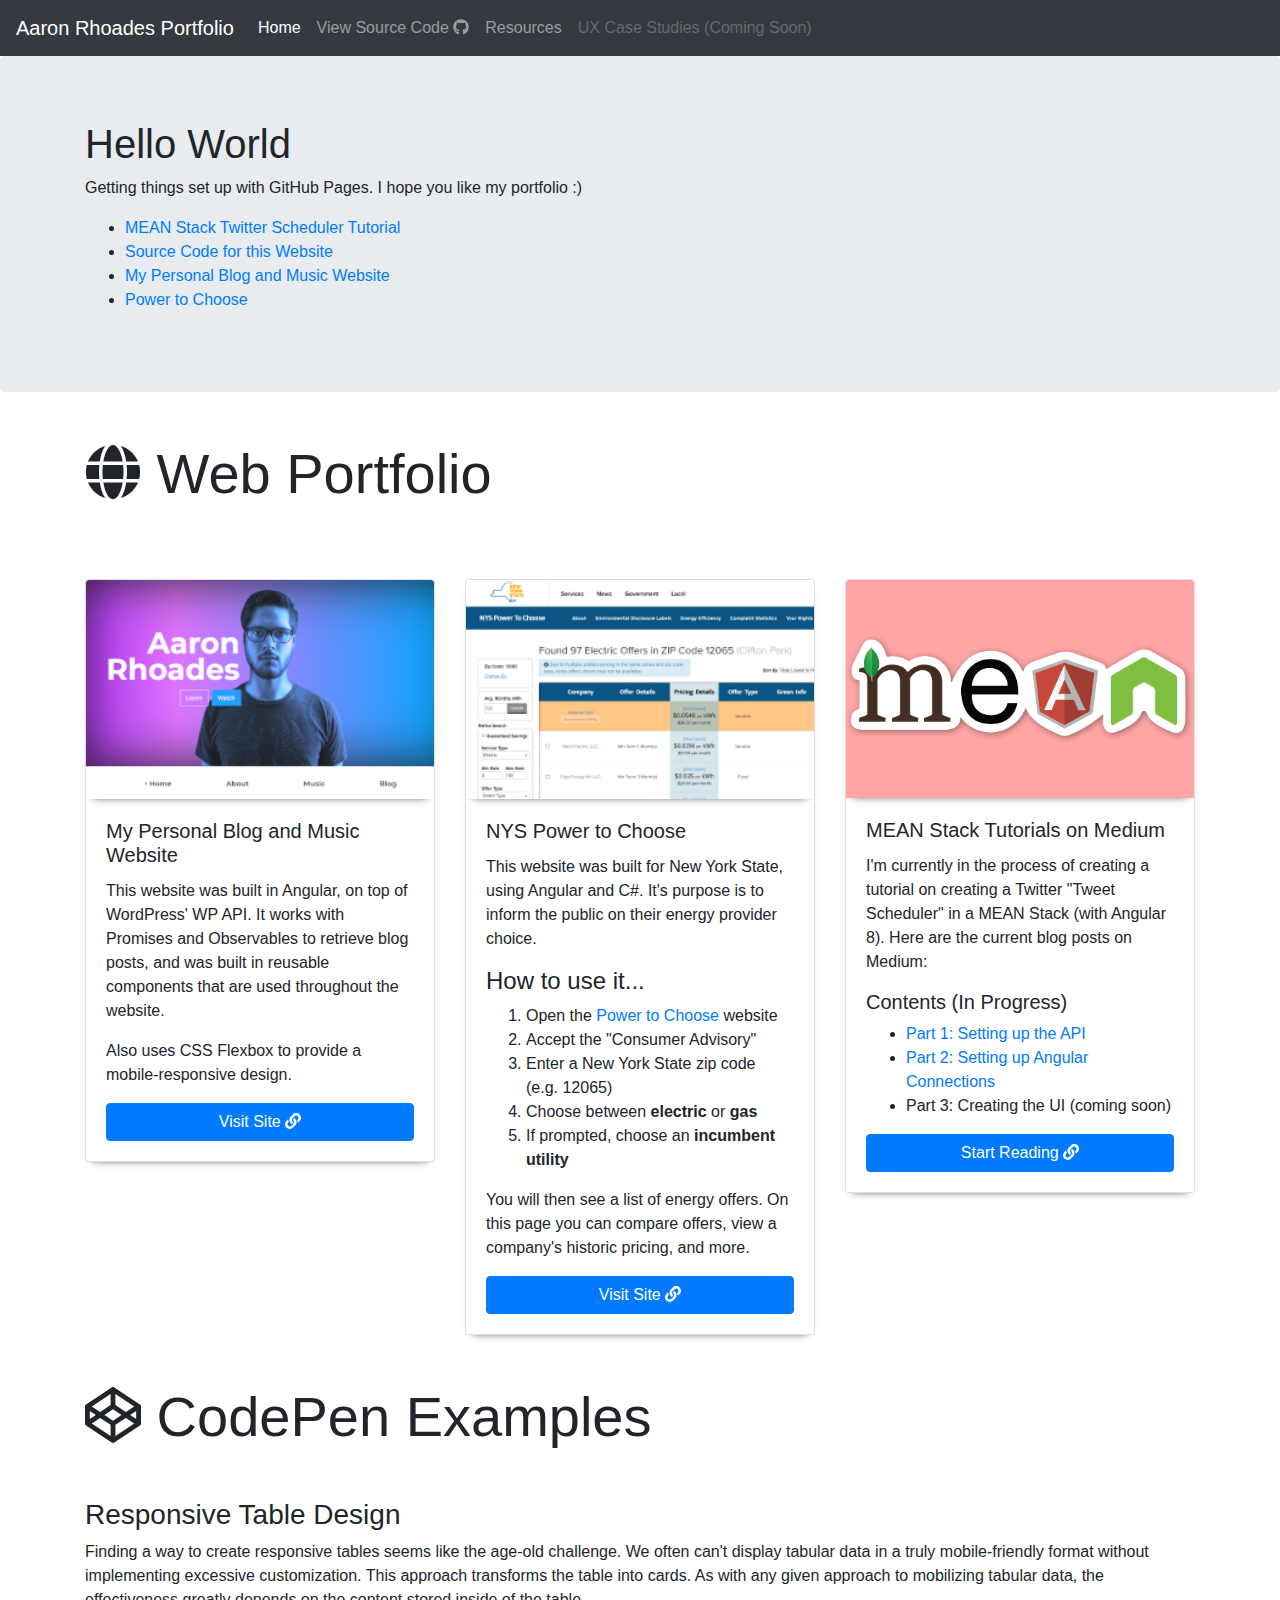
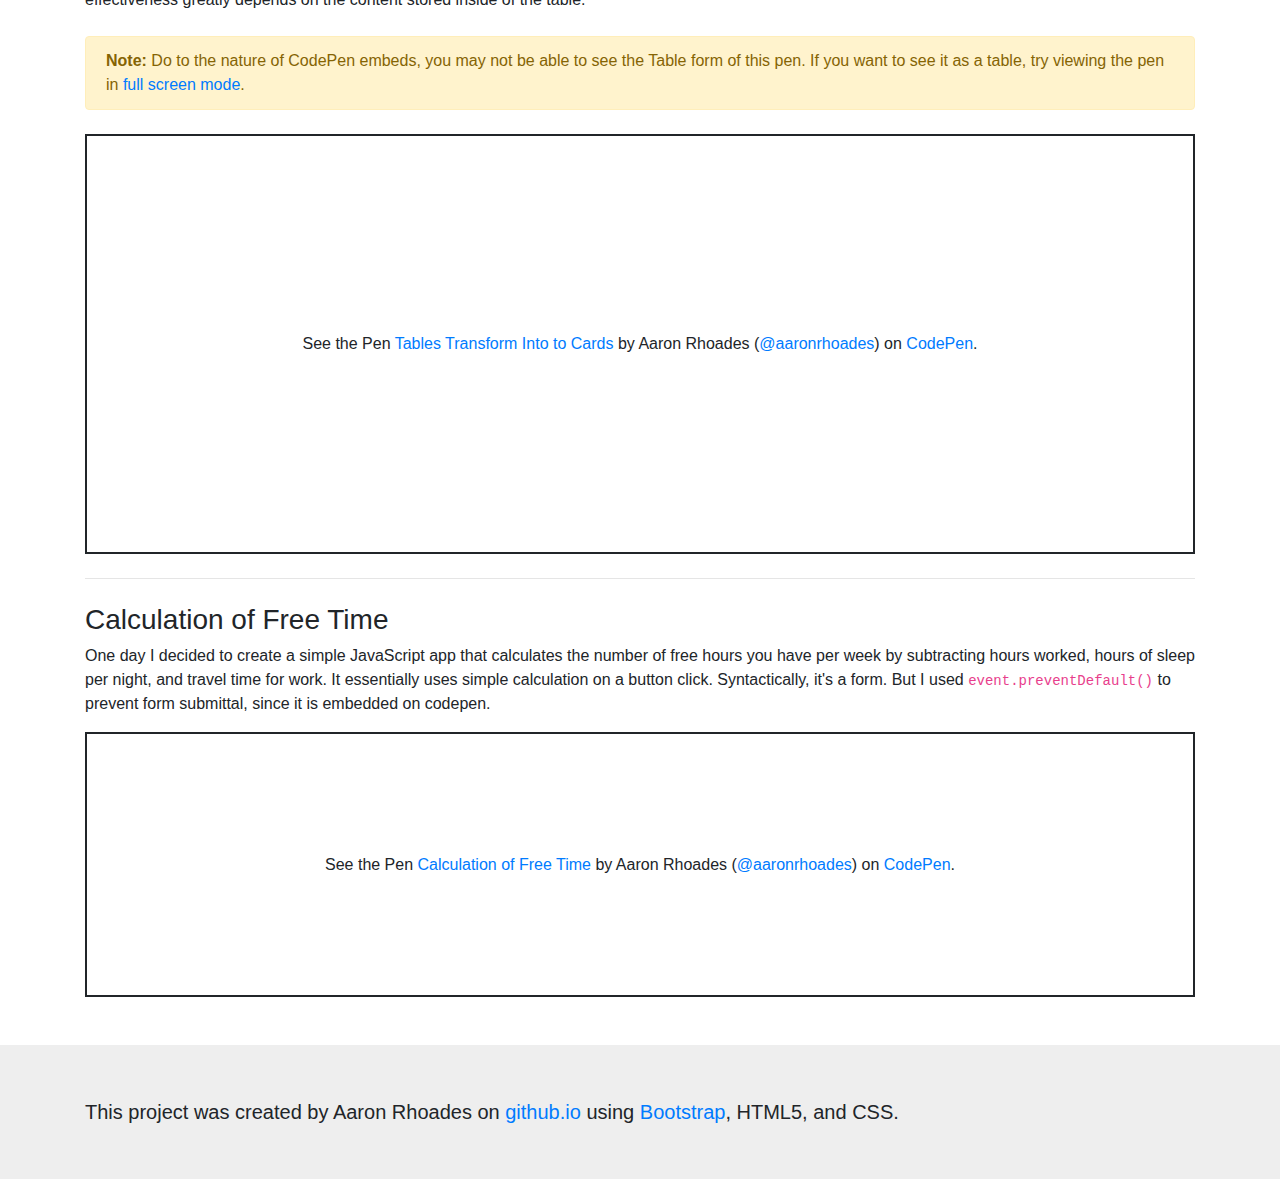
==== commit 244165f9: "spicing up the MEAN stack card/info" ====
--- a/index.html
+++ b/index.html
@@ -49,8 +49,9 @@
   <div class="jumbotron">
     <div class="container">
     <h1>Hello World</h1>
-    <p>Getting things set up with GitHub Pages. Can't wait to spice things up around here and display my portfolio :)</p>
+    <p>Getting things set up with GitHub Pages. I hope you like my portfolio :)</p>
     <ul>
+      <li><a href="https://medium.com/@aaronrhoades91/creating-a-mean-stack-twitter-scheduler-angular-mongodb-node-js-and-express-34b37e717ceb?source=friends_link&sk=3778ff7e3b568fe56f5b75ead951f0a0">MEAN Stack Twitter Scheduler Tutorial</a></li>
       <li><a href="https://github.com/aaronrhoades/aaronrhoades.github.io">Source Code for this Website</a></li>
       <li><a href="https://www.aaronrhoades.com/">My Personal Blog and Music Website</a></li>
       <li><a href="http://documents.dps.ny.gov/PTC/home">Power to Choose</a></li>
@@ -96,12 +97,13 @@
       <div class="card-body">
         <h5 class="card-title">MEAN Stack Tutorials on Medium</h5>
         <p class="card-text">I'm currently in the process of creating a tutorial on creating a Twitter "Tweet Scheduler" in a MEAN Stack (with Angular 8). Here are the current blog posts on Medium:</p>
+        <h5>Contents (In Progress)</h5>
         <ul>
           <li><a href="https://medium.com/@aaronrhoades91/creating-a-mean-stack-twitter-scheduler-angular-mongodb-node-js-and-express-34b37e717ceb?source=friends_link&sk=3778ff7e3b568fe56f5b75ead951f0a0">Part 1: Setting up the API</a></li>
           <li><a href="https://medium.com/@aaronrhoades91/creating-a-mean-stack-twitter-scheduler-angular-mongodb-node-js-and-express-part-2-ded5b5d5fc05?sk=0342c521c4cb31412aa4195cc23c24e1">Part 2: Setting up Angular Connections</a></li>
-
+          <li>Part 3: Creating the UI (coming soon)</li>
         </ul>
-        <!-- <a href="#" class="btn btn-primary">Go somewhere</a> -->
+        <a href="https://medium.com/@aaronrhoades91/creating-a-mean-stack-twitter-scheduler-angular-mongodb-node-js-and-express-34b37e717ceb?source=friends_link&sk=3778ff7e3b568fe56f5b75ead951f0a0" class="btn btn-primary d-block">Start Reading <i class="fas fa-link"></i></a>
       </div>
       </div>
     </div>
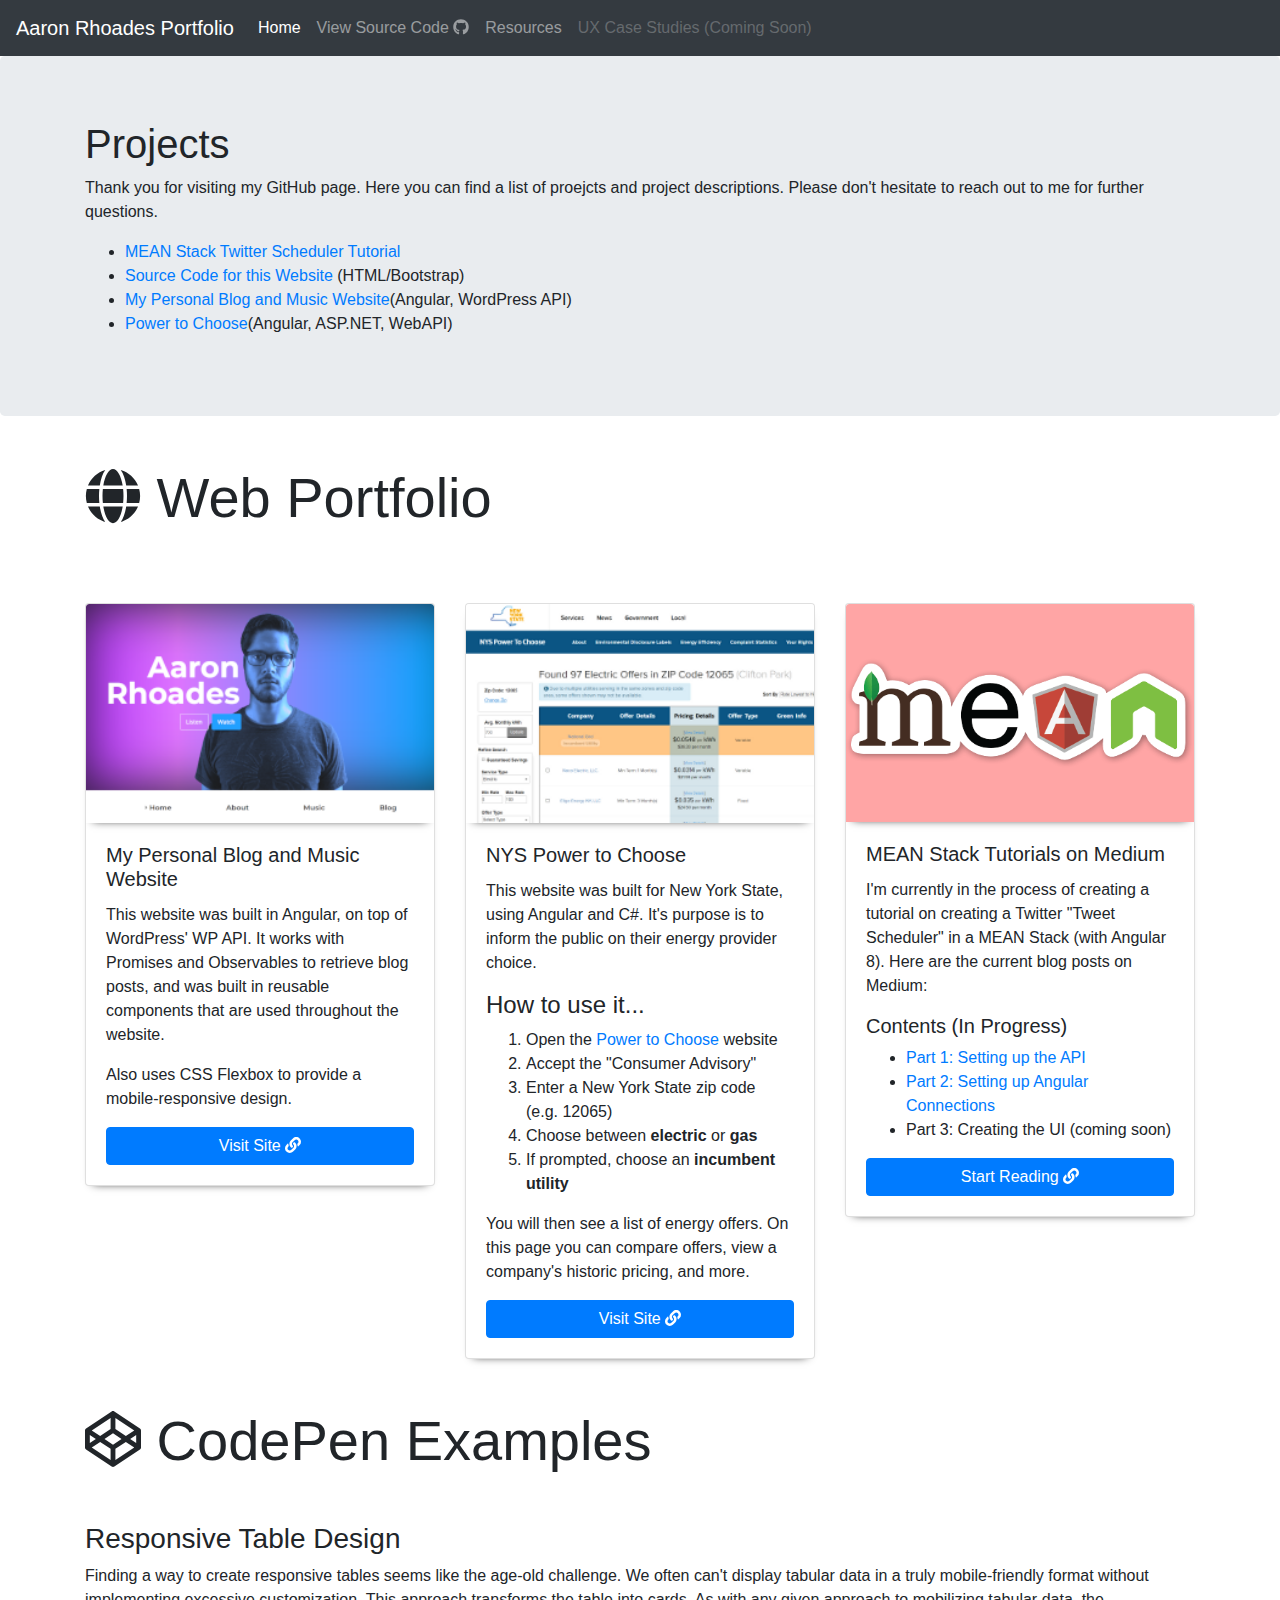
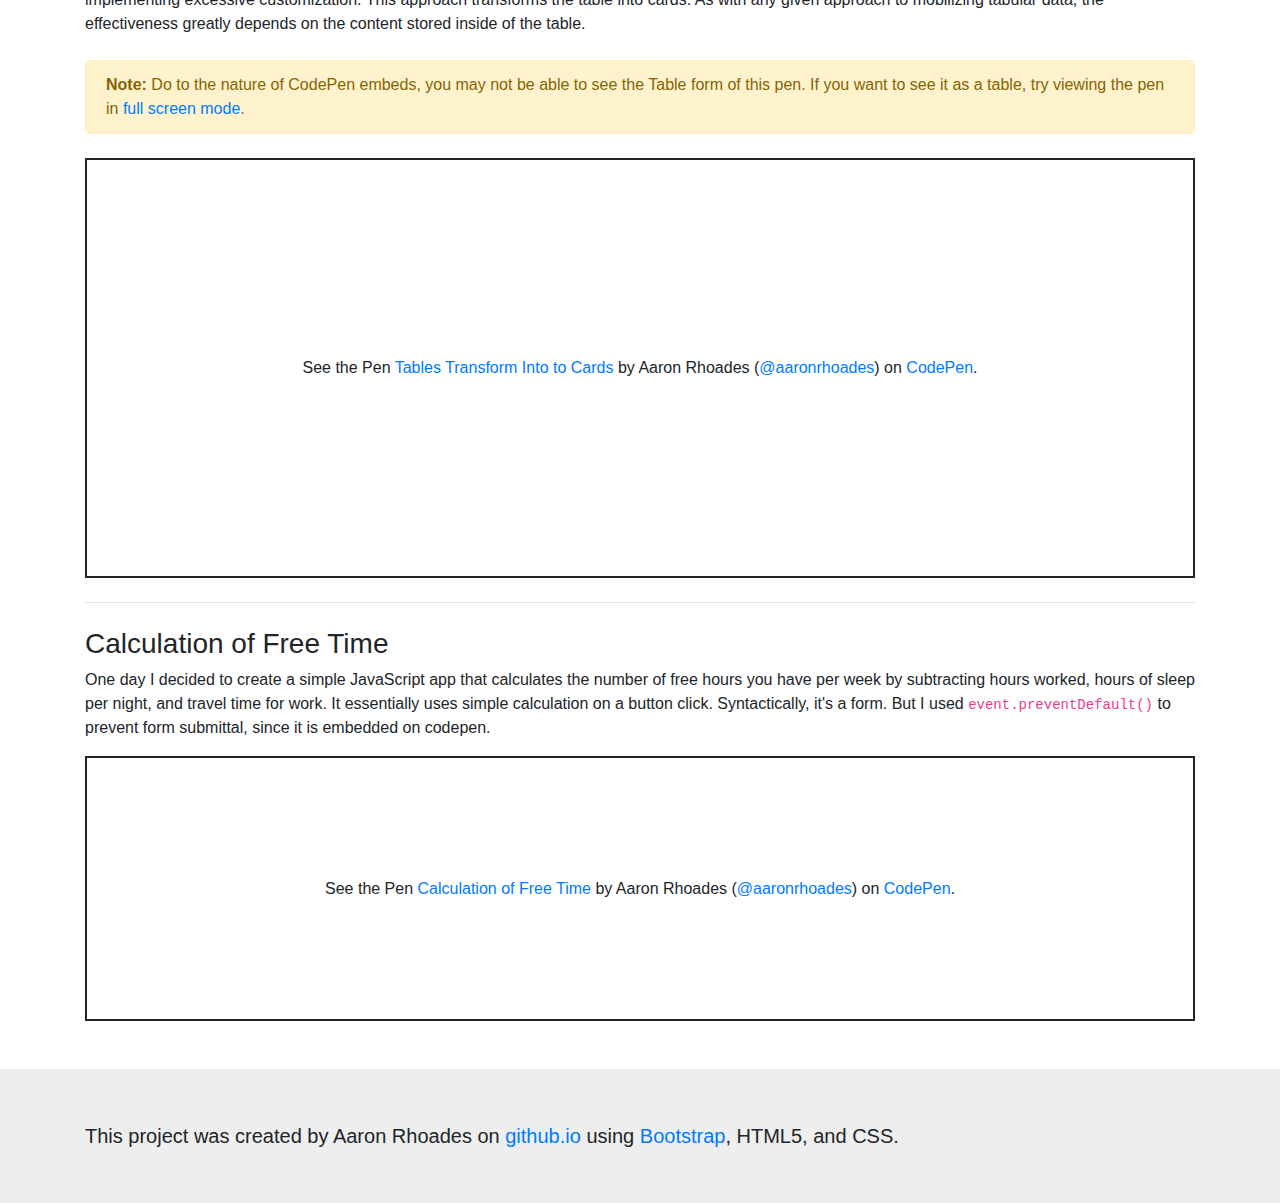
==== commit c46c9cae: "Update index.html" ====
--- a/index.html
+++ b/index.html
@@ -48,13 +48,13 @@
   </nav>
   <div class="jumbotron">
     <div class="container">
-    <h1>Hello World</h1>
-    <p>Getting things set up with GitHub Pages. I hope you like my portfolio :)</p>
+    <h1>Projects</h1>
+    <p>Thank you for visiting my GitHub page. Here you can find a list of proejcts and project descriptions. Please don't hesitate to reach out to me for further questions.</p>
     <ul>
       <li><a href="https://medium.com/@aaronrhoades91/creating-a-mean-stack-twitter-scheduler-angular-mongodb-node-js-and-express-34b37e717ceb?source=friends_link&sk=3778ff7e3b568fe56f5b75ead951f0a0">MEAN Stack Twitter Scheduler Tutorial</a></li>
-      <li><a href="https://github.com/aaronrhoades/aaronrhoades.github.io">Source Code for this Website</a></li>
-      <li><a href="https://www.aaronrhoades.com/">My Personal Blog and Music Website</a></li>
-      <li><a href="http://documents.dps.ny.gov/PTC/home">Power to Choose</a></li>
+      <li><a href="https://github.com/aaronrhoades/aaronrhoades.github.io">Source Code for this Website</a> (HTML/Bootstrap)</li>
+      <li><a href="https://www.aaronrhoades.com/">My Personal Blog and Music Website</a>(Angular, WordPress API)</li>
+      <li><a href="http://documents.dps.ny.gov/PTC/home">Power to Choose</a>(Angular, ASP.NET, WebAPI)</li>
     </ul>
     </div>
   </div>
